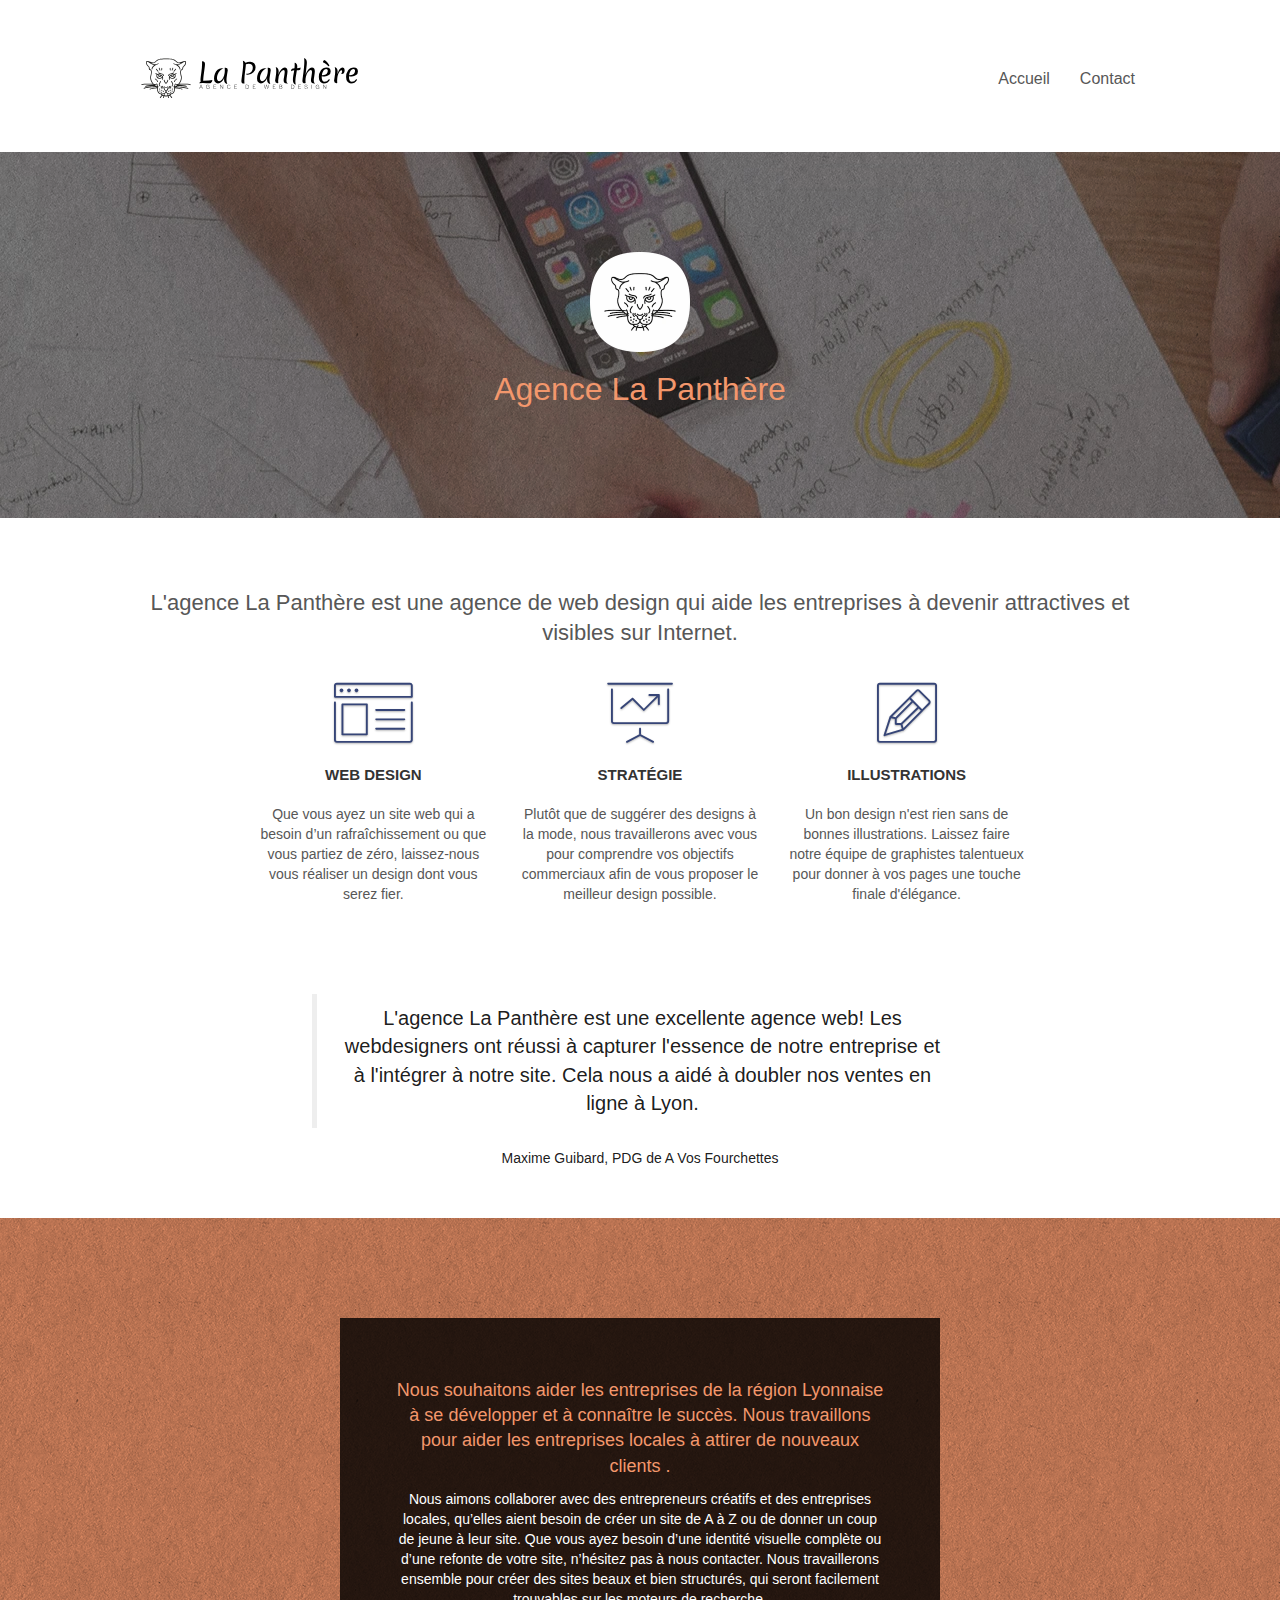
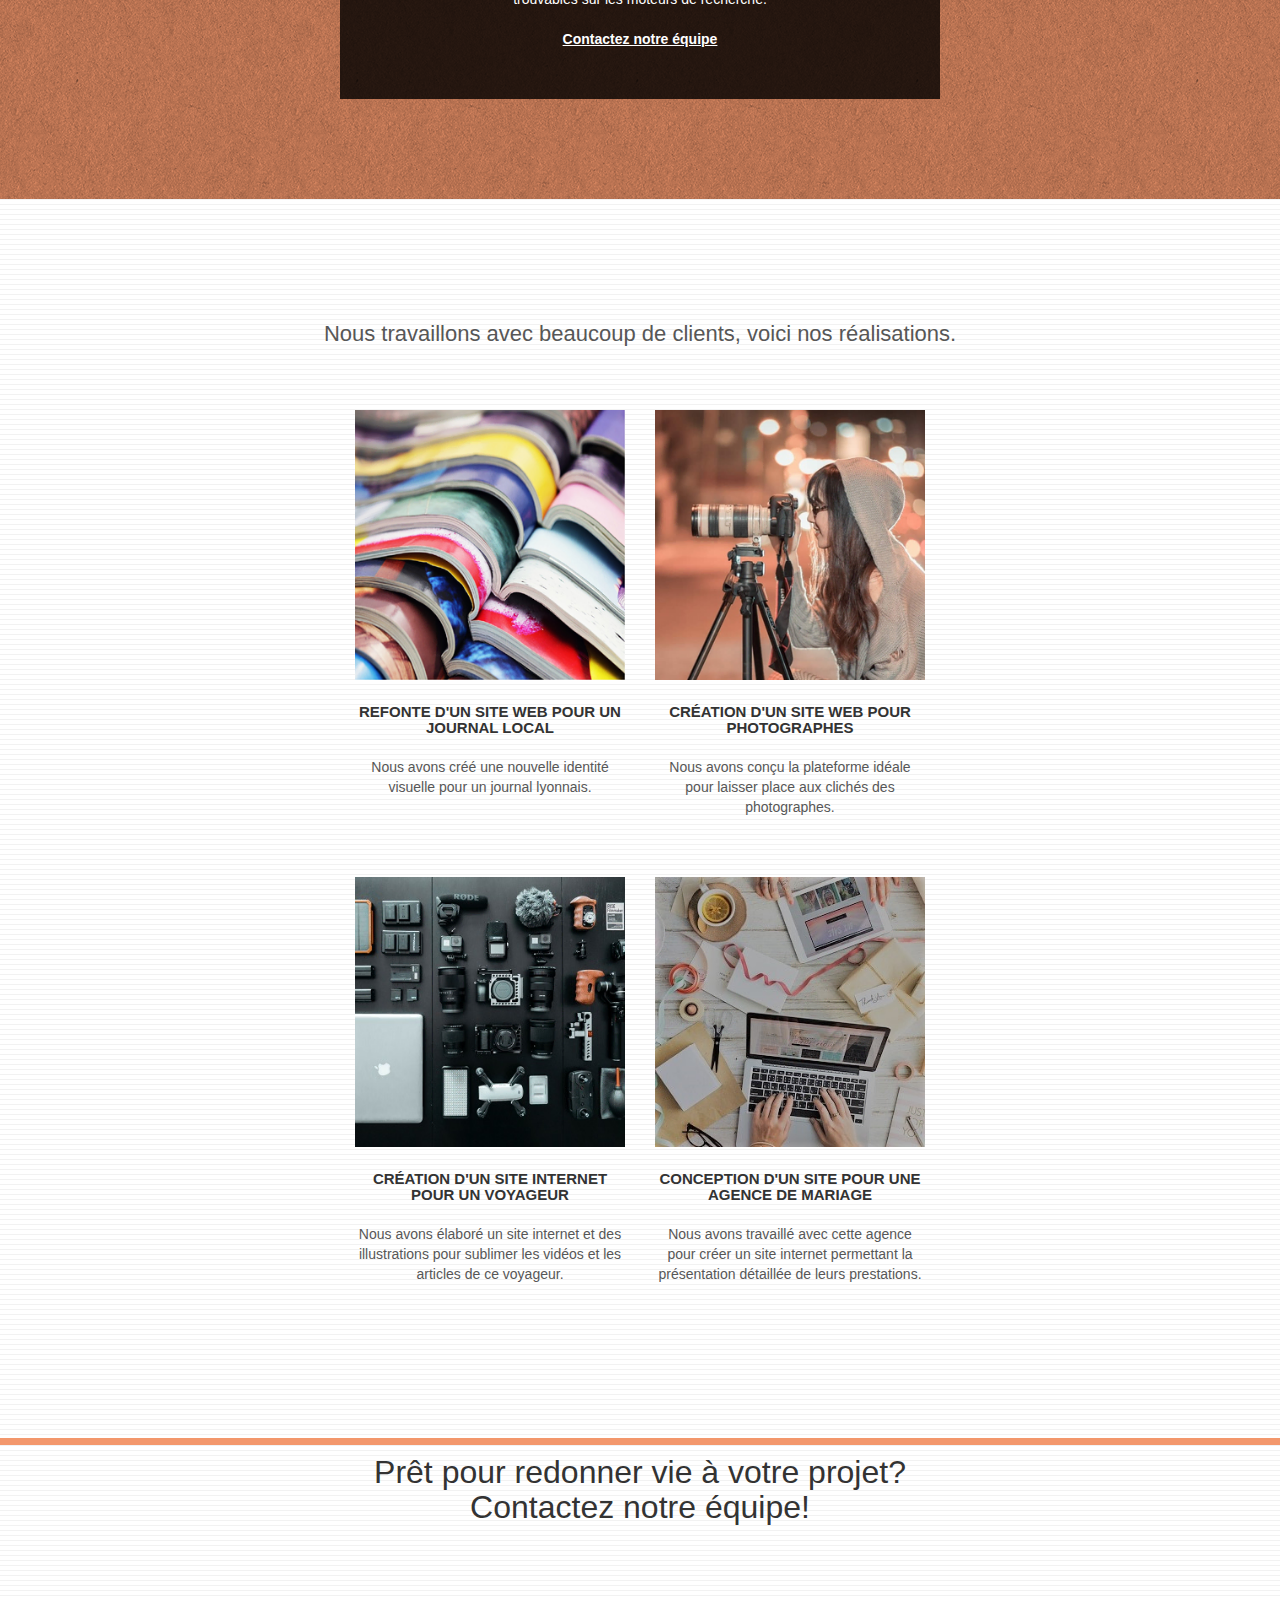
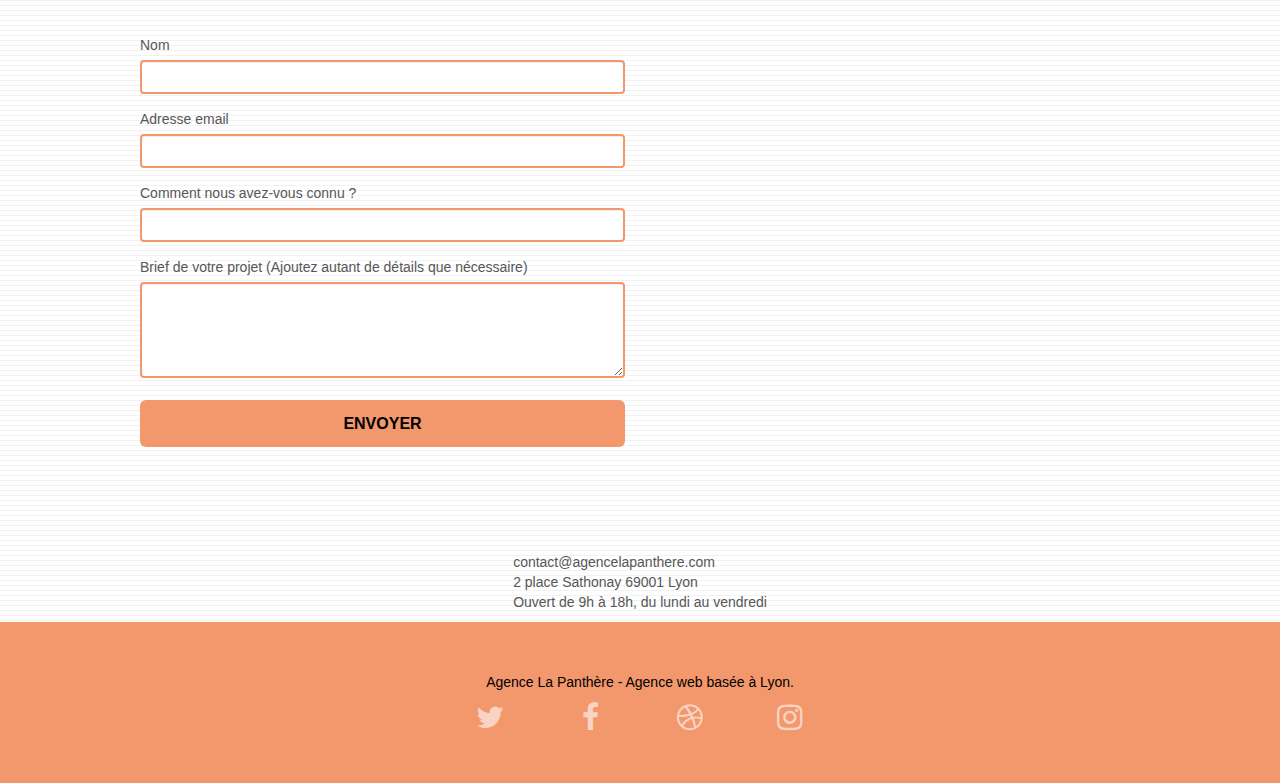
==== index.html @ 5982f58d "added enlarged images for zooming links" ====
<!doctype html>
<html lang="fr">  <!-- SEO: Modified language -->
<head>
    <meta charset="utf-8">
	<!-- Modified the keywords -->
    <meta name="keywords" content="la panthere, agence web design lyon, creation site web, graphisme web design, entreprise lyon">
	<!-- SEO: Added description -->
    <meta name="description" content="L'agence La Panthère est une entreprise de web design à Lyon, qui compte déjà de nombreux clients satisfaits, et dispose d'une expérience et d'un savoir-faire certains en matière de web design. N'hésitez pas à consulter nos précédentes réalisations, et à nous contacter directement pour toute demande.">
    <meta name="viewport" content="width=device-width, initial-scale=1.0, viewport-fit=cover">
    <link rel="shortcut icon" type="image/png" href="favicon.webp">

	<link rel="stylesheet" type="text/css" href="./css/bootstrap.css">  <!-- Minified -->
	<link rel="stylesheet" type="text/css" href="style.css">
	<link rel="stylesheet" type="text/css" href="./css/font-awesome.css"> <!-- Minified-->
	<link rel="stylesheet" type="text/css" href="./css/et-line.css"> <!-- Minified -->

	<!-- Deleted scripts (useless) -->

	<!-- SEO: Added a title -->
    <title>Agence La Panthère, Lyon</title>

    
<!-- Analytics -->
 
<!-- Analytics END -->
    
</head>
<body>
<!-- Principal conteneur -->
<div class="page-container">
    
<!-- bloc-0 -->
<div class="bloc bgc-white l-bloc " id="bloc-0">
	<div class="container bloc-sm">

		<nav class="navbar row">
			<div class="navbar-header">
				<!-- Deleted black hat keywords spam -->
				<a class="navbar-brand" href="index.html"><img src="img/agence-la-panthere-monochrome.svg" alt="paris web design logo agence web meilleure agence" width="217" height="40" /></a>
				<!-- Deleted black hat keywords spam -->
			</div>
			<div class="collapse navbar-collapse navbar-1 special-dropdown-nav">
				<ul class="site-navigation nav navbar-nav">
					<li>
						<a href="index.html">Accueil</a>
					</li>
					<li>
					</li>
					<li>
						<a href="#contact">Contact</a>   <!-- Deleted "page2" link, anchor to contact form moved to bottom of index instead-->
					</li>
				</ul>
			</div>
		</nav>
	</div>
</div>
<!-- bloc-0 END -->

<!-- bloc-1-presentation -->
<div class="bloc bgc-dark-slate-blue bg-banniere d-bloc bg-t-edge bloc-bg-texture texture-paper b-parallax" id="bloc-1-hero">
	<div class="container bloc-lg">
		<div class="row tight-width-whitespace">
			<div class="col-sm-12">
				<img src="img/logo.webp" class="center-block image-resize-mode" width="100" height="100" alt="Agence La Panthère, agence web paris, création logo paris" />
				<h1 class="text-center hero-bloc-text tc-white ">
					Agence La Panthère
				</h1>
				
			</div>
		</div>
	</div>
</div>
<!-- bloc-1-presentation END -->

<!-- bloc-2-services -->
<div class="bloc bgc-white l-bloc" id="bloc-2-services">
	<div class="container bloc-md">
		<div class="row">
			<div class="col-sm-12 text-center"> <!-- Modified text-image to h2 title -->
				<h2>L'agence La Panthère est une agence de web design qui aide les entreprises à devenir attractives et visibles sur Internet.</h2>
			</div>
		</div>
		<div class="row voffset-lg med-width-whitespace">
			<div class="col-sm-4">
				<div class="text-center">
					<span class="et-icon-browser sm-shadow icon-dark-slate-blue icons icon-lg"></span>
				</div>
				<h3 class="mg-md text-center">
					Web design
				</h3>
				<p class="text-center ">
					Que vous ayez un site web qui a besoin d&rsquo;un rafraîchissement ou que vous partiez de zéro, laissez-nous vous réaliser un design dont vous serez fier.
				</p>
			</div>
			<div class="col-sm-4">
				<div class="text-center">
					<span class="et-icon-presentation sm-shadow icon-dark-slate-blue icons icon-lg"></span>
				</div>
				<h3 class="mg-md text-center">
					Stratégie
				</h3>
				<p class="text-center ">
					Plutôt que de suggérer des designs à la mode, nous travaillerons avec vous pour comprendre vos objectifs commerciaux afin de vous proposer le meilleur design possible.<br>
				</p>
			</div>
			<div class="col-sm-4">
				<div class="text-center">
					<span class="et-icon-edit sm-shadow icon-dark-slate-blue icons icon-lg"></span>
				</div>
				<h3 class="mg-md text-center">
					Illustrations
				</h3>
				<p class="text-center ">
					Un bon design n'est rien sans de bonnes illustrations. Laissez faire notre équipe de graphistes talentueux pour donner à vos pages une touche finale d'élégance.
				</p>
			</div>
		</div>
		<div class="row voffset-lg voffset">
			<div class="col-xs-12 col-md-8 col-md-offset-2 text-center">
				<figure>          <!-- Modified text-image to quote -->
					<blockquote>
						L'agence La Panthère est une excellente agence web! Les webdesigners ont réussi à capturer l'essence de notre entreprise et à l'intégrer à notre site. Cela nous a aidé à doubler nos ventes en ligne à Lyon.
					</blockquote>
					<figcaption>Maxime Guibard, PDG de A Vos Fourchettes</figcaption>
				</figure>
			</div>
		</div>
	</div>
</div>
<!-- bloc-2-services END -->

<!-- bloc-3-what-i-do -->
<div class="bloc tc-white bgc-atomic-tangerine bg-presentation d-bloc bloc-bg-texture texture-paper b-parallax" id="bloc-3-what-i-do">
	<div class="container bloc-lg">
		<div class="row tight-width-whitespace black-background">
			<div class="col-sm-12">
				<!-- Contrast mods (see style.css) -->
				<h2 class="prez-title">
					Nous souhaitons aider les entreprises de la région Lyonnaise à se développer et à connaître le succès. Nous travaillons pour aider les entreprises locales à attirer de nouveaux clients .<br>
				</h2>
				<p class="text-center white">
					Nous aimons collaborer avec des entrepreneurs créatifs et des entreprises locales, qu’elles aient besoin de créer un site de A à Z ou de donner un coup de jeune à leur site. Que vous ayez besoin d’une identité visuelle complète ou d’une refonte de votre site, n’hésitez pas à nous contacter. Nous travaillerons ensemble pour créer des sites beaux et bien structurés, qui seront facilement trouvables sur les moteurs de recherche. <br><br><a class="ltc-white bold-link" href="#contact">Contactez notre équipe</a><br>
				</p>
			</div>
		</div>
	</div>
</div>
<!-- bloc-3-what-i-do END -->

<!-- bloc-4-portfolio -->
<div class="bloc bgc-white bg-lines-h2-bg bg-repeat l-bloc" id="bloc-4-portfolio">
	<div class="container bloc-lg">
		<div class="row">
			<div class="col-sm-12 text-center"> <!-- Modified text-image to h2 title -->
				<h2>Nous travaillons avec beaucoup de clients, voici nos réalisations.</h2>
			</div>
		</div>
		<div class="row tight-width-whitespace portfolio-row">
			<div class="col-sm-6">
				<!-- Deletion of scripts on a link, replacing by a simple enlarge zoom link -->
					<a href="img/1-enlarge.webp">
					<img src="img/1.webp" width="320" height="320" alt="paris web design logo agence web meilleure agence et refonte site web journal" class="img-responsive portfolio-thumb" /></a>
				<h3 class="mg-md text-center">
					Refonte d'un site web pour un journal local
				</h3>
				<p class="text-center">
					Nous avons créé une nouvelle identité visuelle pour un journal lyonnais.
				</p>
			</div>
			<div class="col-sm-6">
				<!-- Deletion of scripts on a link, replacing by a simple enlarge zoom link -->
				<a href="img/2-enlarge.webp">
					<img src="img/2.webp" width="320" height="320" class="img-responsive portfolio-thumb" alt="paris web design logo agence web meilleure agence, Création d'un site web pour photographes" /></a>
				<h3 class="mg-md text-center">
					Création d'un site web pour photographes
				</h3>
				<p class="text-center">
					Nous avons conçu la plateforme idéale pour laisser place aux clichés des photographes.
				</p>
			</div>
		</div>
		<div class="row tight-width-whitespace portfolio-row">
			<div class="col-sm-6">
				<!-- Deletion of scripts on a link, replacing by a simple enlarge zoom link -->
				<a href="img/3-enlarge.webp">
					<img src="img/3.webp" width="320" height="320" class="img-responsive portfolio-thumb" alt="paris web design logo agence web meilleure agence, Création d'un site web pour voyageur"/></a>
				<h3 class="mg-md text-center">
					Création d'un site internet pour un voyageur
				</h3>
				<p class="text-center">
					Nous avons élaboré un site internet et des illustrations pour sublimer les vidéos et les articles de ce voyageur.
				</p>
			</div>
			<div class="col-sm-6">
				<!-- Deletion of scripts on a link, replacing by a simple enlarge zoom link -->
				<a href="img/4-enlarge.webp">
					<img src="img/4.webp" width="320" height="320" class="img-responsive portfolio-thumb" alt="paris web design logo agence web meilleure agence, Création d'un site web pour agence de mariage" /></a>
				<h3 class="mg-md text-center">
					Conception d'un site pour une agence de mariage
				</h3>
				<p class="text-center">
					Nous avons travaillé avec cette agence pour créer un site internet permettant la présentation détaillée de leurs prestations.
				</p>
			</div>
		</div>
	</div>
</div>
<!-- bloc-4-portfolio END -->

<!-- bloc-5-cta -->
<div class="bloc bgc-white bg-lines-h2-bg bg-repeat l-bloc" id="contact">
	<h4 class="contact-title">
		Prêt pour redonner vie à votre projet? <br />
		Contactez notre équipe!
	</h4>
	<div class="container bloc-lg">		
		<div class="row">
			<div class="col-sm-6">
				<form id="form_1" novalidate>
					<div class="form-group">
						<label>
							Nom
						</label>
						<input id="name" class="form-control" required aria-label="nom"/>
					</div>
					<div class="form-group">
						<label>
							Adresse email
						</label>
						<input id="email" class="form-control" type="email" required aria-label="adresse mail"/>
					</div>
					<div class="form-group">
						<label>
							Comment nous avez-vous connu ?
						</label>
						<input class="form-control" type="email" required id="input_504" aria-label="comment nous avez-vous connu?"/>
					</div>
					<div class="form-group">
						<label>
							Brief de votre projet (Ajoutez autant de détails que nécessaire)<br>
						</label><textarea id="message" class="form-control" rows="4" cols="50" required aria-label="brief de votre projet"></textarea>
					</div> 
					<button class="bloc-button btn btn-lg btn-block cta-hero btn-atomic-tangerine" type="submit">
						Envoyer
					</button>
				</form>
			</div>
			
		</div>
	</div>
	<div class="address">
		<p>
			contact@agencelapanthere.com<br>2 place Sathonay 69001 Lyon<br>Ouvert de 9h à 18h, du lundi au vendredi<br>
		</p>
	</div>
</div>
<!-- bloc-5-cta END -->

<!-- Footer - bloc-8 -->
<div class="bloc bgc-atomic-tangerine d-bloc" id="bloc-8">
	<div class="container bloc-sm">
		<div class="row">
			<div class="col-sm-12">
				<p class="text-center black">
					Agence La Panthère - Agence web basée à Lyon.<br>
				</p>
				<div class="row row-no-gutters social">
					<div class="col-sm-3">
						<div class="text-center">
							<!-- Added ARIA label attributes to social networks icons -->
							<a class="social" href="index.html" aria-label="icone twitter"><span class="fa fa-twitter icon-md"></span></a>
						</div>
					</div>
					<div class="col-sm-3">
						<div class="text-center">
							<a class="social" href="index.html" aria-label="facebook icon"><span class="fa fa-facebook icon-md"></span></a>
						</div>
					</div>
					<div class="col-sm-3">
						<div class="text-center">
							<a class="social" href="index.html" aria-label="dribble icon"><span class="fa fa-dribbble icon-md"></span></a>
						</div>
					</div>
					<div class="col-sm-3">
						<div class="text-center">
							<a class="social" href="index.html" aria-label="instagram icon"><span class="fa fa-instagram icon-md"></span></a>
						</div>
					</div>
					<!-- Deleted black hat keywords use -->
				</div>
				
			</div>
		</div>
	</div>
</div>
<!-- Footer - bloc-8 END -->

</div>
<!-- Principal conteneur END -->
    

</body>
</html>
---- style.css ----
body {
    margin: 0;
    padding: 0;
    background: #FFF;
    overflow-x: hidden;
    -webkit-font-smoothing: antialiased;
    -moz-osx-font-smoothing: grayscale;
}

a,
button {
    transition: all .3s ease-in-out;
    outline: none!important;
}

a:hover {
    text-decoration: none;
    cursor: pointer;
}

#page-loading-blocs-notifaction {
    position: fixed;
    top: 0;
    bottom: 0;
    width: 100%;
    z-index: 100000;
    background: #FFFFFF url("img/pageload-spinner.gif") no-repeat center center;
}

.bloc {
    width: 100%;
    clear: both;
    background: 50% 50% no-repeat;
    padding: 0 50px;
    -webkit-background-size: cover;
    -moz-background-size: cover;
    -o-background-size: cover;
    background-size: cover;
    position: relative;
}

#contact{
    border-top: #F3976C 7px solid;
}

.contact-title{
    font-size: xx-large;
    text-align: center;
    display: flex;
    flex-direction: row;
    justify-content: center;

}

.address{
    display: flex;
    flex-direction: row;
    justify-content: center;
    color: #000000;
}

.prez-title{                          /* changes for contrasts requirements */
    font-size: large;
    color: #F3976C!important;
    text-align: center;
}

.bloc .container {
    padding-left: 0;
    padding-right: 0;
}

.bloc-lg {
    padding: 100px 50px;
}

.bloc-md {
    padding: 50px;
}

.bloc-sm {
    padding: 50px 50px;
}

.bg-center,
.bg-l-edge,
.bg-r-edge,
.bg-t-edge,
.bg-b-edge,
.bg-tl-edge,
.bg-bl-edge,
.bg-tr-edge,
.bg-br-edge,
.bg-repeat {
    -webkit-background-size: auto!important;
    -moz-background-size: auto!important;
    -o-background-size: auto!important;
    background-size: auto!important;
}

.bg-repeat {
    background: repeat;
}

.bg-t-edge {
    background: top no-repeat;
}

.bloc-bg-texture::before {
    content: "";
    background-size: 2px 2px;
    position: absolute;
    top: 0;
    bottom: 0;
    left: 0;
    right: 0;
}

.texture-paper::before {
    background: url("img/texture-paper.webp");
    background-size: 280px 280px;
}

.b-parallax {
    background-attachment: fixed;
}

.d-bloc {
    color: rgba(255, 255, 255, .7);
}

.d-bloc button:hover {
    color: rgba(255, 255, 255, .9);
}

.d-bloc .icon-round,
.d-bloc .icon-square,
.d-bloc .icon-rounded,
.d-bloc .icon-semi-rounded-a,
.d-bloc .icon-semi-rounded-b {
    border-color: rgba(255, 255, 255, .9);
}

.d-bloc .divider-h span {
    border-color: rgba(255, 255, 255, .2);
}

.d-bloc .a-btn,
.d-bloc .navbar a,
.d-bloc .navbar-brand,
.d-bloc a .icon-sm,
.d-bloc a .icon-md,
.d-bloc a .icon-lg,
.d-bloc a .icon-xl,
.d-bloc h1 a,
.d-bloc h2 a,
.d-bloc h3 a,
.d-bloc h4 a,
.d-bloc h5 a,
.d-bloc h6 a,
.d-bloc p a {
    color: rgba(255, 255, 255, .6);
}

.d-bloc .a-btn:hover,
.d-bloc .navbar a:hover,
.d-bloc .navbar-brand:hover,
.d-bloc a:hover .icon-sm,
.d-bloc a:hover .icon-md,
.d-bloc a:hover .icon-lg,
.d-bloc a:hover .icon-xl,
.d-bloc h1 a:hover,
.d-bloc h2 a:hover,
.d-bloc h3 a:hover,
.d-bloc h4 a:hover,
.d-bloc h5 a:hover,
.d-bloc h6 a:hover,
.d-bloc p a:hover {
    color: rgba(255, 255, 255, 1);
}

.d-bloc .navbar-toggle .icon-bar {
    background: rgba(255, 255, 255, 1);
}

.d-bloc .btn-wire,
.d-bloc .btn-wire:hover {
    color: rgba(255, 255, 255, 1);
    border-color: rgba(255, 255, 255, 1);
}

.d-bloc .panel {
    color: rgba(0, 0, 0, .5);
}

.d-bloc .panel button:hover {
    color: rgba(0, 0, 0, .7);
}

.d-bloc .panel icon {
    border-color: rgba(0, 0, 0, .7);
}

.d-bloc .panel .divider-h span {
    border-color: rgba(0, 0, 0, .1);
}

.d-bloc .panel .a-btn {
    color: rgba(0, 0, 0, .6);
}

.d-bloc .panel .a-btn:hover {
    color: rgba(0, 0, 0, 1);
}

.d-bloc .panel .btn-wire,
.d-bloc .panel .btn-wire:hover {
    color: rgba(0, 0, 0, .7);
    border-color: rgba(0, 0, 0, .3);
}

.d-bloc .panel,
.l-bloc {
    color: rgba(0, 0, 0, .9);
}

.d-bloc .panel button:hover,
.l-bloc button:hover {
    color: rgba(0, 0, 0, .7);
}

.l-bloc .icon-round,
.l-bloc .icon-square,
.l-bloc .icon-rounded,
.l-bloc .icon-semi-rounded-a,
.l-bloc .icon-semi-rounded-b {
    border-color: rgba(0, 0, 0, .7);
}

.d-bloc .panel .divider-h span,
.l-bloc .divider-h span {
    border-color: rgba(0, 0, 0, .1);
}

.d-bloc .panel .a-btn,
.l-bloc .a-btn,
.l-bloc .navbar a,
.l-bloc .navbar-brand,
.l-bloc a .icon-sm,
.l-bloc a .icon-md,
.l-bloc a .icon-lg,
.l-bloc a .icon-xl,
.l-bloc h1 a,
.l-bloc h2 a,
.l-bloc h3 a,
.l-bloc h4 a,
.l-bloc h5 a,
.l-bloc h6 a,
.l-bloc p a {
    color: rgba(0, 0, 0, .6);
}

.d-bloc .panel .a-btn:hover,
.l-bloc .a-btn:hover,
.l-bloc .navbar a:hover,
.l-bloc .navbar-brand:hover,
.l-bloc a:hover .icon-sm,
.l-bloc a:hover .icon-md,
.l-bloc a:hover .icon-lg,
.l-bloc a:hover .icon-xl,
.l-bloc h1 a:hover,
.l-bloc h2 a:hover,
.l-bloc h3 a:hover,
.l-bloc h4 a:hover,
.l-bloc h5 a:hover,
.l-bloc h6 a:hover,
.l-bloc p a:hover {
    color: rgba(0, 0, 0, 1);
}

.l-bloc .navbar-toggle .icon-bar {
    color: rgba(0, 0, 0, .6);
}

.d-bloc .panel .btn-wire,
.d-bloc .panel .btn-wire:hover,
.l-bloc .btn-wire,
.l-bloc .btn-wire:hover {
    color: rgba(0, 0, 0, .7);
    border-color: rgba(0, 0, 0, .3);
}

.voffset {
    margin-top: 30px;
}

.voffset-lg {
    margin-top: 80px;
}

.row-no-gutters {
    margin-right: 0;
    margin-left: 0;
}

.row.row-no-gutters > [class^="col-"],
.row.row-no-gutters > [class*=" col-"] {
    padding-right: 0;
    padding-left: 0;
}

#bloc-1-hero h1 {
    font-size: 32px;
}

.navbar {
    margin-bottom: 0;
    z-index: 1;
}

.navbar-brand {
    height: auto;
    padding: 3px 15px;
    font-size: 25px;
    font-weight: normal;
    font-weight: 600;
    line-height: 44px;
}

.navbar-brand img {
    max-height: 200px;
    margin: 0 5px 0 0;
    display: inline;
}

.navbar-brand img[src$=svg] {
    min-width: 100px;
}

.nav-center .navbar-brand img {
    margin: 0;
}

.navbar .nav {
    padding-top: 2px;
    margin-right: -16px;
    float: right;
    z-index: 1;
}

.nav > li {
    float: left;
    margin-top: 4px;
    font-size: 16px;
}

.navbar-nav .open .dropdown-menu > li > a {
    text-align: inherit;
}

.nav > li a:hover,
.nav > li a:focus {
    background: transparent;
}

.navbar-toggle {
    margin: 10px 10px 0 0;
    border: 0px;
}

.navbar-toggle:hover {
    background: transparent!important;
}

.navbar-toggle .icon-bar {
    background-color: rgba(0, 0, 0, .5);
    width: 26px;
}

.nav-invert .navbar .nav {
    float: left;
}

.nav-invert .navbar-header,
.nav-invert .navbar-brand {
    float: right;
    position: relative;
    z-index: 2;
}

@media (min-width: 768px) {
    .site-navigation {
        position: absolute;
        top: 50%;
        right: 20px;
        transform: translate(0, -50%);
        -webkit-transform: translateY(-50%);
    }
    .nav > li .dropdown-menu a,
    .nav > li .dropdown-menu a:hover {
        color: #484848;
    }
    .nav-invert .site-navigation {
        left: 0;
        right: 0;
    }
    .nav-center {
        text-align: center;
    }
    .nav-center .navbar-header {
        width: 100%;
    }
    .nav-center .navbar-header,
    .nav-center .navbar-brand,
    .nav-center .nav > li {
        float: none;
        display: inline-block;
    }
    .nav-center .site-navigation {
        position: relative;
        width: 100%;
        right: 0;
        margin-right: 0px;
        margin-top: 20px;
    }
    .nav-center.mini-nav .navbar-toggle {
        float: none;
        margin: 10px auto 0;
    }
}

.nav > li > .dropdown a {
    background: none!important;
    display: block;
    padding: 14px 15px;
}

nav .caret {
    margin: 0 5px;
}

.dropdown-menu .dropdown-menu {
    top: -8px;
    left: 100%;
}

.dropdown-menu .dropmenu-flow-right {
    top: 100%;
    left: 0;
    margin-left: -1px;
    border-top-left-radius: 0;
    border-top-right-radius: 0;
}

.dropdown-menu .dropdown span {
    border: 4px solid black;
    border-top-color: transparent;
    border-right-color: transparent;
    border-bottom-color: transparent;
    margin: 6px -5px 0 0!important;
    float: right;
}

.mg-md {
    margin-top: 10px;
    margin-bottom: 20px;
}

.mg-lg {
    margin-top: 10px;
    margin-bottom: 40px;
}

.btn {
    margin: 0 5px 5px 0;
}

.btn.pull-right {
    margin: 0 0 5px 5px;
}

.btn-d,
.btn-d:hover,
.btn-d:focus {
    color: #FFF;
    background: rgba(0, 0, 0, .3);
}

button {
    outline: none!important;
}

.btn-rd {
    border-radius: 40px;
}

.btn-clean {
    border: 1px solid rgba(0, 0, 0, .08);
    border-bottom-color: rgba(0, 0, 0, .1);
    text-shadow: 0 1px 0 rgba(0, 0, 1, .1);
    box-shadow: 0 1px 3px rgba(0, 0, 1, .25), inset 0 1px 0 0 rgba(255, 255, 255, .15);
}

.icon-md {
    font-size: 30px!important;
}

.icon-lg {
    font-size: 60px!important;
}

.sm-shadow {
    text-shadow: 0 1px 2px rgba(0, 0, 0, .3);
}

.panel-sq,
.panel-sq .panel-heading,
.panel-sq .panel-footer {
    border-radius: 0;
}

.panel-rd {
    border-radius: 30px;
}

.panel-rd .panel-heading {
    border-radius: 29px 29px 0 0;
}

.panel-rd .panel-footer {
    border-radius: 0 0 29px 29px;
}

.form-control {
    border: #F3976C solid 2px;
}

.scrollToTop {
    width: 40px;
    height: 40px;
    position: fixed;
    bottom: 20px;
    right: 20px;
    opacity: 0;
    z-index: 500;
    transition: all .3s ease-in-out;
}

.scrollToTop span {
    margin-top: 6px;
}

.showScrollTop {
    font-size: 14px;
    opacity: 1;
}

a[data-lightbox] {
    position: relative;
    display: block;
    text-align: center;
}

a[data-lightbox]:hover::before {
    content: "+";
    font-family: "HelveticaNeue-Light", "Helvetica Neue Light", "Helvetica Neue", Helvetica, Arial;
    font-size: 32px;
    width: 50px;
    height: 50px;
    margin-left: -25px;
    border-radius: 50%;
    background: rgba(0, 0, 0, .6);
    color: #FFF;
    font-weight: 100;
    z-index: 1;
    position: absolute;
    top: 50%;
    transform: translateY(-50%);
    -webkit-transform: translateY(-50%);
}

a[data-lightbox]:hover img {
    opacity: 0.6;
    -webkit-animation-fill-mode: none;
    animation-fill-mode: none;
}

#lightbox-modal {
    display: flex;
    align-items: center;
}

#lightbox-modal .modal-dialog {
    width: 90%;
    max-width: 900px;
    margin: 0 auto 0;
}

#lightbox-modal .modal-dialog img {
    max-height: 90vh;
    margin: 0 auto;
}

.lightbox-caption {
    padding: 20px;
    color: #FFF;
    background: rgba(0, 0, 0, .5);
    position: absolute;
    left: 15px;
    right: 15px;
    bottom: 5px;
}

.close-lightbox {
    color: #FFF;
    font-size: 30px;
    position: absolute;
    top: 20px;
    right: 20px;
    z-index: 20;
    background: rgba(0, 0, 0, .5);
    border: none;
    line-height: 30px;
    padding: 0 9px 5px;
    opacity: 0.3;
}

.close-lightbox:hover,
.next-lightbox:hover,
.prev-lightbox:hover {
    opacity: 1.0;
    color: #FFF;
}

.next-lightbox,
.prev-lightbox {
    font-size: 20px;
    color: rgba(255, 255, 255, .9);
    background: rgba(0, 0, 0, .5);
    transition: all .2s ease-in-out;
    position: absolute;
    top: 45%;
    z-index: 1;
    opacity: 0.4;
}

.next-lightbox {
    padding: 6px 8px 1px 13px;
    right: 25px;
}

.prev-lightbox {
    padding: 6px 13px 1px 10px;
    left: 25px;
}

.snapshot-lb .modal-body {
    padding-bottom: 45px;
}

.snapshot-lb .lightbox-caption {
    padding: 0;
    color: rgba(0, 0, 0, .5);
    background: none;
}

h1,
h2,
h3,
h4,
h5,
h6,
p,
label,
.btn,
a {
    font-family: "helvetica";
    font-weight: 400;
    color: #575757!important;
}

h5{
    font-size: large;
}

.container {
    max-width: 1000px;
}

.hero-bloc-text {
    font-size: 38px;
}

.hero-bloc-text-sub {
    font-size: 36px;
}

.statement-bloc-text {
    line-height: 26px;
    font-style: italic;
    font-size: 20px;
    text-align: center;
    font-weight: lighter;
    max-width: 520px;
    margin: auto auto auto auto;
}

p {
    font-size: 14px;  /* Sized up texts in "p", 11px was too small, especially for accessibility requirements */
}

.tight-width-whitespace {
    max-width: 600px;
    margin: auto auto auto auto;
}

.h1 {
    font-size: 20px;
    font-family: "Open Sans";
}

.cta-hero {
    margin-top: 22px;
    color: #FFFFFF!important;
    text-transform: uppercase;
    padding: 12px 28px 12px 28px;
    font-size: 16px;
    font-weight: 700;
}

.social {
    max-width: 400px;
    margin: auto auto auto auto;
}

h2 {
    font-size: 22px;
    line-height: 1.4em;
}

h3 {
    font-size: 15px;
    text-transform: uppercase;
    font-weight: 700;
    color: #333333!important;
}

.med-width-whitespace {
    max-width: 800px;
    margin: auto auto auto auto;
    box-shadow: 0px 0px 0px #000000;
}

h1 {
    color: #333333!important;
}

h4 {
    color: #333333!important;
}

.icons {
    margin-bottom: 14px;
    margin-top: 24px;
}

.white {
    color: #FFFFFF!important;
}

.black {
    color: black!important;
}              /* added black color for some texts, in order to respect contrats for WCAG */

.portfolio-thumb {
    margin-bottom: 24px;
}

.portfolio-row {
    margin-bottom: 44px;
    margin-top: 50px;
}

.input{
    outline: #000000 solid 3px;
}
.avatar {
    box-shadow: 0px 4px 9px rgba(0, 0, 0, 0.3);
}

.black-background {
    background-color: rgba(0, 0, 0, 0.8);
    padding: 40px 40px 40px 40px;
}

.bold-link {
    font-weight: 900;
    text-decoration: underline!important;
}

.bgc-white {
    background-color: #FFFFFF;
}

.bgc-dark-slate-blue {
    background-color: #364577;
}

.bgc-atomic-tangerine {
    background-color: #f3976c;
}

.tc-white {
    color: #F3976C!important;
}

.btn-atomic-tangerine {
    background: #F3976C;
    color: black!important;
}

.btn-atomic-tangerine:hover {
    background: #c27956!important;
    color: #FFFFFF!important;
}

.ltc-white {
    color: #FFFFFF!important;
}

.ltc-white:hover {
    color: #cccccc!important;
}

.ltc-atomic-tangerine {
    color: #F3976C!important;
}

.ltc-atomic-tangerine:hover {
    color: #c27956!important;
}

.icon-dark-slate-blue {
    color: #364577!important;
    border-color: #364577!important;
}

.bg-dots-bg {
    background-image: url("img/dots-bg.webp");
}

.bg-lines-h2-bg {
    background-image: url("img/lines-h2-bg.webp");
}

.bg-banniere {
    background-image: url("img/agence-la-panthere.webp");
}

@media (max-width: 768px) {
    .bg-banniere {
        background-image: url("img/agence-la-panthere_small.webp"); /* reduced image size for mobile devices */
    }
}

.bg-presentation {
    background-image: url("img/image-de-presentation.webp");
}

@media (max-width: 768px) {
    .bg-presentation {
        background-image: url("img/image-de-presentation_small.webp"); /* reduced image size for mobile devices */
    }
}

@media (max-width: 1024px) {
    .bloc {
        padding-left: 20px;
        padding-right: 20px;
    }
    .bloc.full-width-bloc,
    .bloc-tile-2.full-width-bloc .container,
    .bloc-tile-3.full-width-bloc .container,
    .bloc-tile-4.full-width-bloc .container {
        padding-left: 0;
        padding-right: 0;
    }
}

@media (max-width: 992px) and (min-width: 768px) {
    .navbar .nav {
        max-width: 80%
    }
    .nav-center.navbar .nav {
        max-width: 100%
    }
}

@media only screen and (min-width: 768px) and (max-width: 1024px) and (orientation: landscape) {
    .b-parallax {
        background-attachment: scroll;
    }
}

@media only screen and (min-width: 1024px) and (max-width: 1366px) and (-webkit-min-device-pixel-ratio: 1.5) {
    .b-parallax {
        background-attachment: scroll;
    }
}

@media (max-width: 991px) {
    .container {
        width: 100%;
    }
    .b-parallax {
        background-attachment: scroll;
    }
    .page-container,
    #hero-bloc {
        overflow-x: hidden;
        position: relative;
    }
    .bloc {
        padding-left: 2px;
        padding-right: 2px;
    }
    .bloc-group,
    .bloc-group .bloc {
        display: block;
        width: 100%;
    }
    .bloc-fill-screen .fill-bloc-top-edge,
    .bloc-fill-screen .fill-bloc-bottom-edge {
        padding: 0 20px;
        padding-left: 2px;
        padding-right: 2px;
    }
}

@media (max-width: 767px) {
    .page-container {
        overflow-x: hidden;
        position: relative;
    }
    h1,
    h2,
    h3,
    h4,
    h5,
    h6,
    p,
    #disqus_thread {
        padding-left: 10px!important;
        padding-right: 10px!important;
    }
    .b-parallax {
        background-attachment: scroll;
    }
    .navbar .nav {
        padding-top: 0;
        border-top: 1px solid rgba(0, 0, 0, .2);
        float: none!important;
    }
    .navbar.row {
        margin-left: 0;
        margin-right: 0;
    }
    .site-navigation {
        position: inherit;
        transform: none;
        -webkit-transform: none;
        -ms-transform: none;
    }
    .nav > li {
        margin-top: 0;
        border-bottom: 1px solid rgba(0, 0, 0, .1);
        background: rgba(0, 0, 0, .05);
        text-align: left;
        padding-left: 15px;
        width: 100%;
    }
    .nav > li:hover {
        background: rgba(0, 0, 0, .08);
    }
    .dropdown .dropdown a .caret {
        float: none;
        margin: 5px 0 0 10px!important;
        border: 4px solid black;
        border-bottom-color: transparent;
        border-right-color: transparent;
        border-left-color: transparent;
    }
    #hero-bloc .navbar .nav {
        background: rgba(0, 0, 0, .8);
    }
    #hero-bloc .navbar .nav a {
        color: rgba(255, 255, 255, .6);
    }
    .hero {
        padding: 50px 0;
    }
    .hero-nav {
        left: -1px;
        right: -1px;
    }
    .navbar-collapse {
        padding: 0;
        overflow-x: hidden;
        -webkit-box-shadow: none;
        box-shadow: none;
    }
    .navbar-brand img {
        max-height: 40px;
        width: auto;
    }
    .nav-invert .navbar-header {
        float: none;
        width: 100%;
    }
    .nav-invert .navbar-toggle {
        float: left;
        margin-left: 10px;
    }
    .bloc {
        padding-left: 0;
        padding-right: 0;
    }
    .bloc-xxl,
    .bloc-xl,
    .bloc-lg {
        padding: 40px 0;
    }
    .bloc-sm,
    .bloc-md {
        padding-left: 0;
        padding-right: 0;
    }
    .bloc-tile-2 .container,
    .bloc-tile-3 .container,
    .bloc-tile-4 .container,
    .bloc-fill-screen .fill-bloc-top-edge,
    .bloc-fill-screen .fill-bloc-bottom-edge {
        padding-left: 0;
        padding-right: 0;
    }
    .a-block {
        padding: 0 10px;
    }
    .btn-dwn {
        display: none;
    }
    .voffset {
        margin-top: 5px;
    }
    .voffset-md {
        margin-top: 20px;
    }
    .voffset-lg {
        margin-top: 30px;
    }
    form {
        padding: 5px;
    }
    .close-lightbox {
        display: inline-block;
    }
    .blocsapp-device-iphone5 {
        background-size: 216px 425px;
        padding-top: 60px;
        width: 216px;
        height: 425px;
    }
    .blocsapp-device-iphone5 img {
        width: 180px;
        height: 320px;
    }
}

@media (max-width: 400px) {
    .bloc {
        padding-left: 0;
        padding-right: 0;
    }
}

@media (max-width: 767px) {
    .bloc-mob-center-text {
        text-align: center;
    }
}
---- css/et-line.css ----
@font-face{font-family:et-line;src:url(../fonts/et-line.eot);src:url(../fonts/et-line.eot?#iefix) format('embedded-opentype'),url(../fonts/et-line.woff) format('woff'),url(../fonts/et-line.ttf) format('truetype'),url(../fonts/et-line.svg#et-line) format('svg');font-weight:400;font-style:normal;font-display:swap}.et-icon-adjustments,.et-icon-alarmclock,.et-icon-anchor,.et-icon-aperture,.et-icon-attachment,.et-icon-bargraph,.et-icon-basket,.et-icon-beaker,.et-icon-bike,.et-icon-book-open,.et-icon-briefcase,.et-icon-browser,.et-icon-calendar,.et-icon-camera,.et-icon-caution,.et-icon-chat,.et-icon-circle-compass,.et-icon-clipboard,.et-icon-clock,.et-icon-cloud,.et-icon-compass,.et-icon-desktop,.et-icon-dial,.et-icon-document,.et-icon-documents,.et-icon-download,.et-icon-dribbble,.et-icon-edit,.et-icon-envelope,.et-icon-expand,.et-icon-facebook,.et-icon-flag,.et-icon-focus,.et-icon-gears,.et-icon-genius,.et-icon-gift,.et-icon-global,.et-icon-globe,.et-icon-googleplus,.et-icon-grid,.et-icon-happy,.et-icon-hazardous,.et-icon-heart,.et-icon-hotairballoon,.et-icon-hourglass,.et-icon-key,.et-icon-laptop,.et-icon-layers,.et-icon-lifesaver,.et-icon-lightbulb,.et-icon-linegraph,.et-icon-linkedin,.et-icon-lock,.et-icon-magnifying-glass,.et-icon-map,.et-icon-map-pin,.et-icon-megaphone,.et-icon-mic,.et-icon-mobile,.et-icon-newspaper,.et-icon-notebook,.et-icon-paintbrush,.et-icon-paperclip,.et-icon-pencil,.et-icon-phone,.et-icon-picture,.et-icon-pictures,.et-icon-piechart,.et-icon-presentation,.et-icon-pricetags,.et-icon-printer,.et-icon-profile-female,.et-icon-profile-male,.et-icon-puzzle,.et-icon-quote,.et-icon-recycle,.et-icon-refresh,.et-icon-ribbon,.et-icon-rss,.et-icon-sad,.et-icon-scissors,.et-icon-scope,.et-icon-search,.et-icon-shield,.et-icon-speedometer,.et-icon-strategy,.et-icon-streetsign,.et-icon-tablet,.et-icon-target,.et-icon-telescope,.et-icon-toolbox,.et-icon-tools,.et-icon-tools-2,.et-icon-trophy,.et-icon-tumblr,.et-icon-twitter,.et-icon-upload,.et-icon-video,.et-icon-wallet,.et-icon-wine{font-family:et-line;speak:none;font-style:normal;font-weight:400;font-variant:normal;text-transform:none;line-height:1;-webkit-font-smoothing:antialiased;-moz-osx-font-smoothing:grayscale;display:inline-block}.et-icon-mobile:before{content:"\e000"}.et-icon-laptop:before{content:"\e001"}.et-icon-desktop:before{content:"\e002"}.et-icon-tablet:before{content:"\e003"}.et-icon-phone:before{content:"\e004"}.et-icon-document:before{content:"\e005"}.et-icon-documents:before{content:"\e006"}.et-icon-search:before{content:"\e007"}.et-icon-clipboard:before{content:"\e008"}.et-icon-newspaper:before{content:"\e009"}.et-icon-notebook:before{content:"\e00a"}.et-icon-book-open:before{content:"\e00b"}.et-icon-browser:before{content:"\e00c"}.et-icon-calendar:before{content:"\e00d"}.et-icon-presentation:before{content:"\e00e"}.et-icon-picture:before{content:"\e00f"}.et-icon-pictures:before{content:"\e010"}.et-icon-video:before{content:"\e011"}.et-icon-camera:before{content:"\e012"}.et-icon-printer:before{content:"\e013"}.et-icon-toolbox:before{content:"\e014"}.et-icon-briefcase:before{content:"\e015"}.et-icon-wallet:before{content:"\e016"}.et-icon-gift:before{content:"\e017"}.et-icon-bargraph:before{content:"\e018"}.et-icon-grid:before{content:"\e019"}.et-icon-expand:before{content:"\e01a"}.et-icon-focus:before{content:"\e01b"}.et-icon-edit:before{content:"\e01c"}.et-icon-adjustments:before{content:"\e01d"}.et-icon-ribbon:before{content:"\e01e"}.et-icon-hourglass:before{content:"\e01f"}.et-icon-lock:before{content:"\e020"}.et-icon-megaphone:before{content:"\e021"}.et-icon-shield:before{content:"\e022"}.et-icon-trophy:before{content:"\e023"}.et-icon-flag:before{content:"\e024"}.et-icon-map:before{content:"\e025"}.et-icon-puzzle:before{content:"\e026"}.et-icon-basket:before{content:"\e027"}.et-icon-envelope:before{content:"\e028"}.et-icon-streetsign:before{content:"\e029"}.et-icon-telescope:before{content:"\e02a"}.et-icon-gears:before{content:"\e02b"}.et-icon-key:before{content:"\e02c"}.et-icon-paperclip:before{content:"\e02d"}.et-icon-attachment:before{content:"\e02e"}.et-icon-pricetags:before{content:"\e02f"}.et-icon-lightbulb:before{content:"\e030"}.et-icon-layers:before{content:"\e031"}.et-icon-pencil:before{content:"\e032"}.et-icon-tools:before{content:"\e033"}.et-icon-tools-2:before{content:"\e034"}.et-icon-scissors:before{content:"\e035"}.et-icon-paintbrush:before{content:"\e036"}.et-icon-magnifying-glass:before{content:"\e037"}.et-icon-circle-compass:before{content:"\e038"}.et-icon-linegraph:before{content:"\e039"}.et-icon-mic:before{content:"\e03a"}.et-icon-strategy:before{content:"\e03b"}.et-icon-beaker:before{content:"\e03c"}.et-icon-caution:before{content:"\e03d"}.et-icon-recycle:before{content:"\e03e"}.et-icon-anchor:before{content:"\e03f"}.et-icon-profile-male:before{content:"\e040"}.et-icon-profile-female:before{content:"\e041"}.et-icon-bike:before{content:"\e042"}.et-icon-wine:before{content:"\e043"}.et-icon-hotairballoon:before{content:"\e044"}.et-icon-globe:before{content:"\e045"}.et-icon-genius:before{content:"\e046"}.et-icon-map-pin:before{content:"\e047"}.et-icon-dial:before{content:"\e048"}.et-icon-chat:before{content:"\e049"}.et-icon-heart:before{content:"\e04a"}.et-icon-cloud:before{content:"\e04b"}.et-icon-upload:before{content:"\e04c"}.et-icon-download:before{content:"\e04d"}.et-icon-target:before{content:"\e04e"}.et-icon-hazardous:before{content:"\e04f"}.et-icon-piechart:before{content:"\e050"}.et-icon-speedometer:before{content:"\e051"}.et-icon-global:before{content:"\e052"}.et-icon-compass:before{content:"\e053"}.et-icon-lifesaver:before{content:"\e054"}.et-icon-clock:before{content:"\e055"}.et-icon-aperture:before{content:"\e056"}.et-icon-quote:before{content:"\e057"}.et-icon-scope:before{content:"\e058"}.et-icon-alarmclock:before{content:"\e059"}.et-icon-refresh:before{content:"\e05a"}.et-icon-happy:before{content:"\e05b"}.et-icon-sad:before{content:"\e05c"}.et-icon-facebook:before{content:"\e05d"}.et-icon-twitter:before{content:"\e05e"}.et-icon-googleplus:before{content:"\e05f"}.et-icon-rss:before{content:"\e060"}.et-icon-tumblr:before{content:"\e061"}.et-icon-linkedin:before{content:"\e062"}.et-icon-dribbble:before{content:"\e063"}
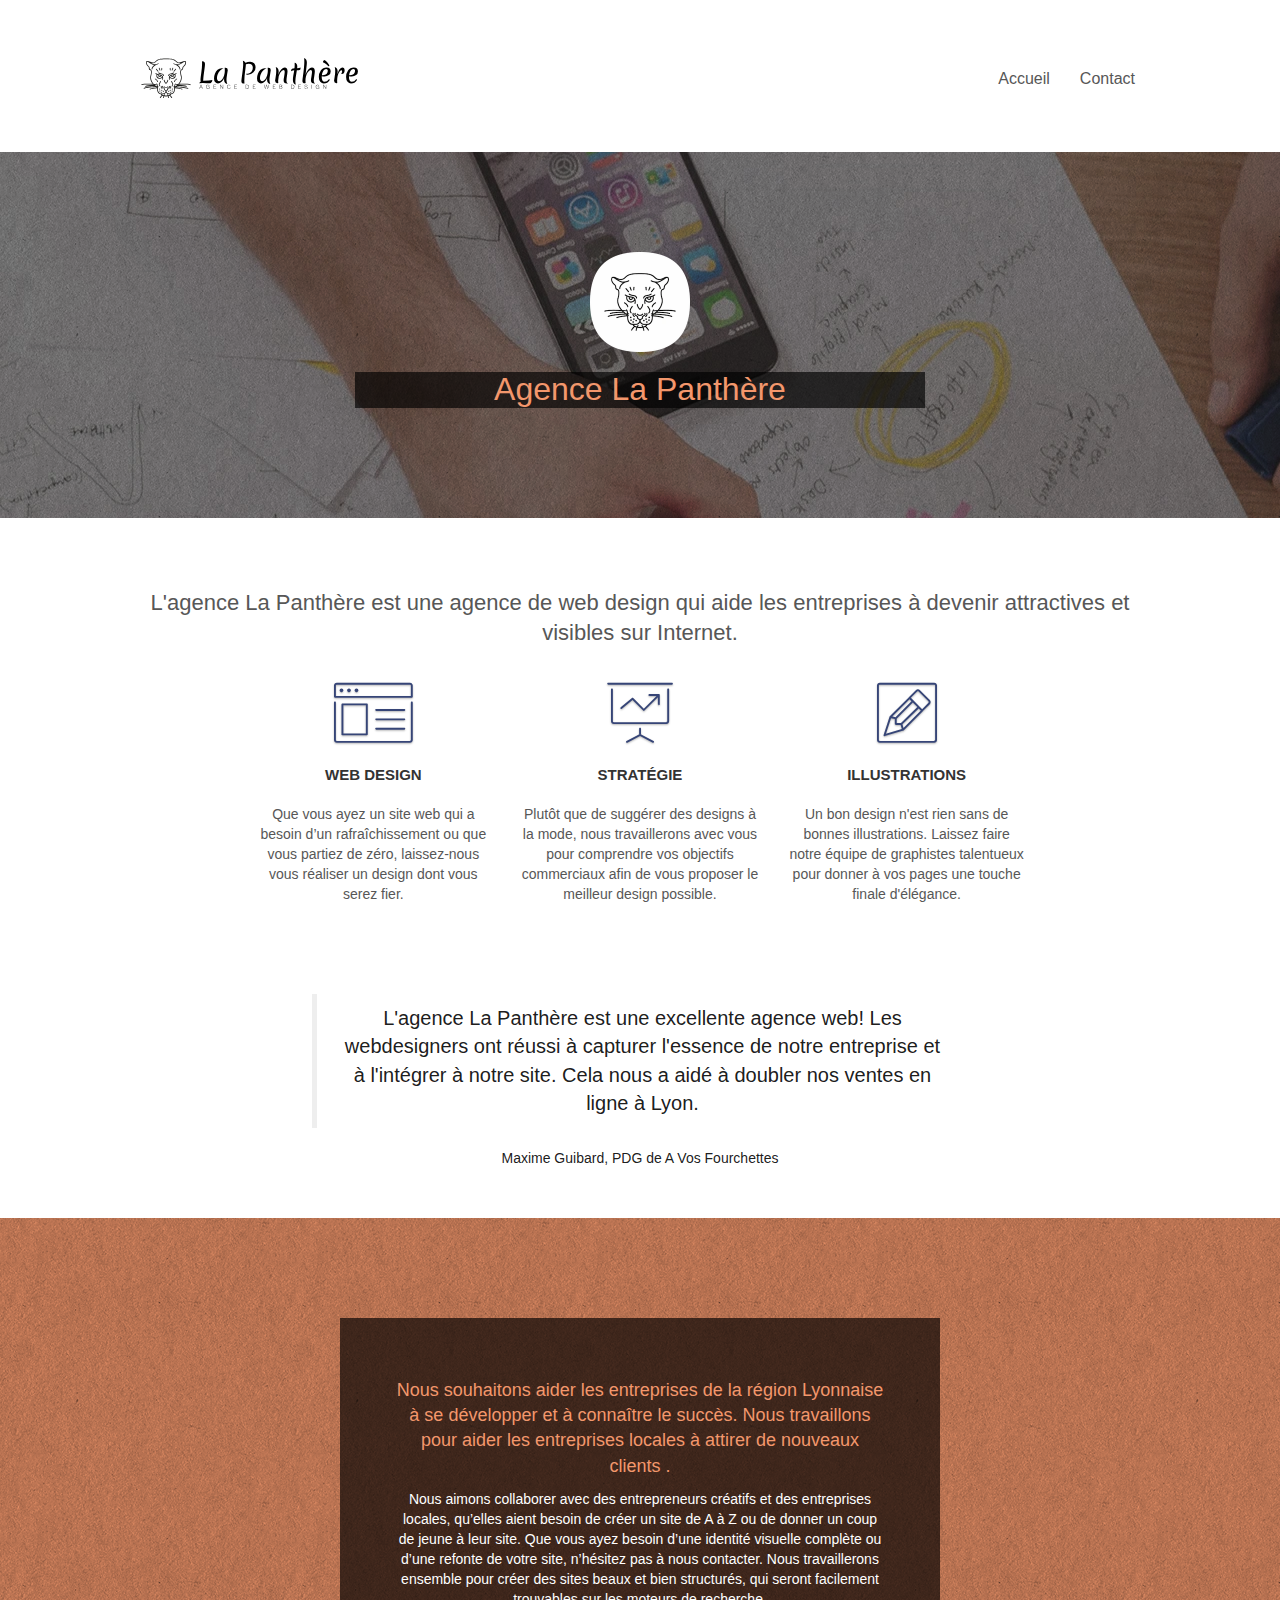
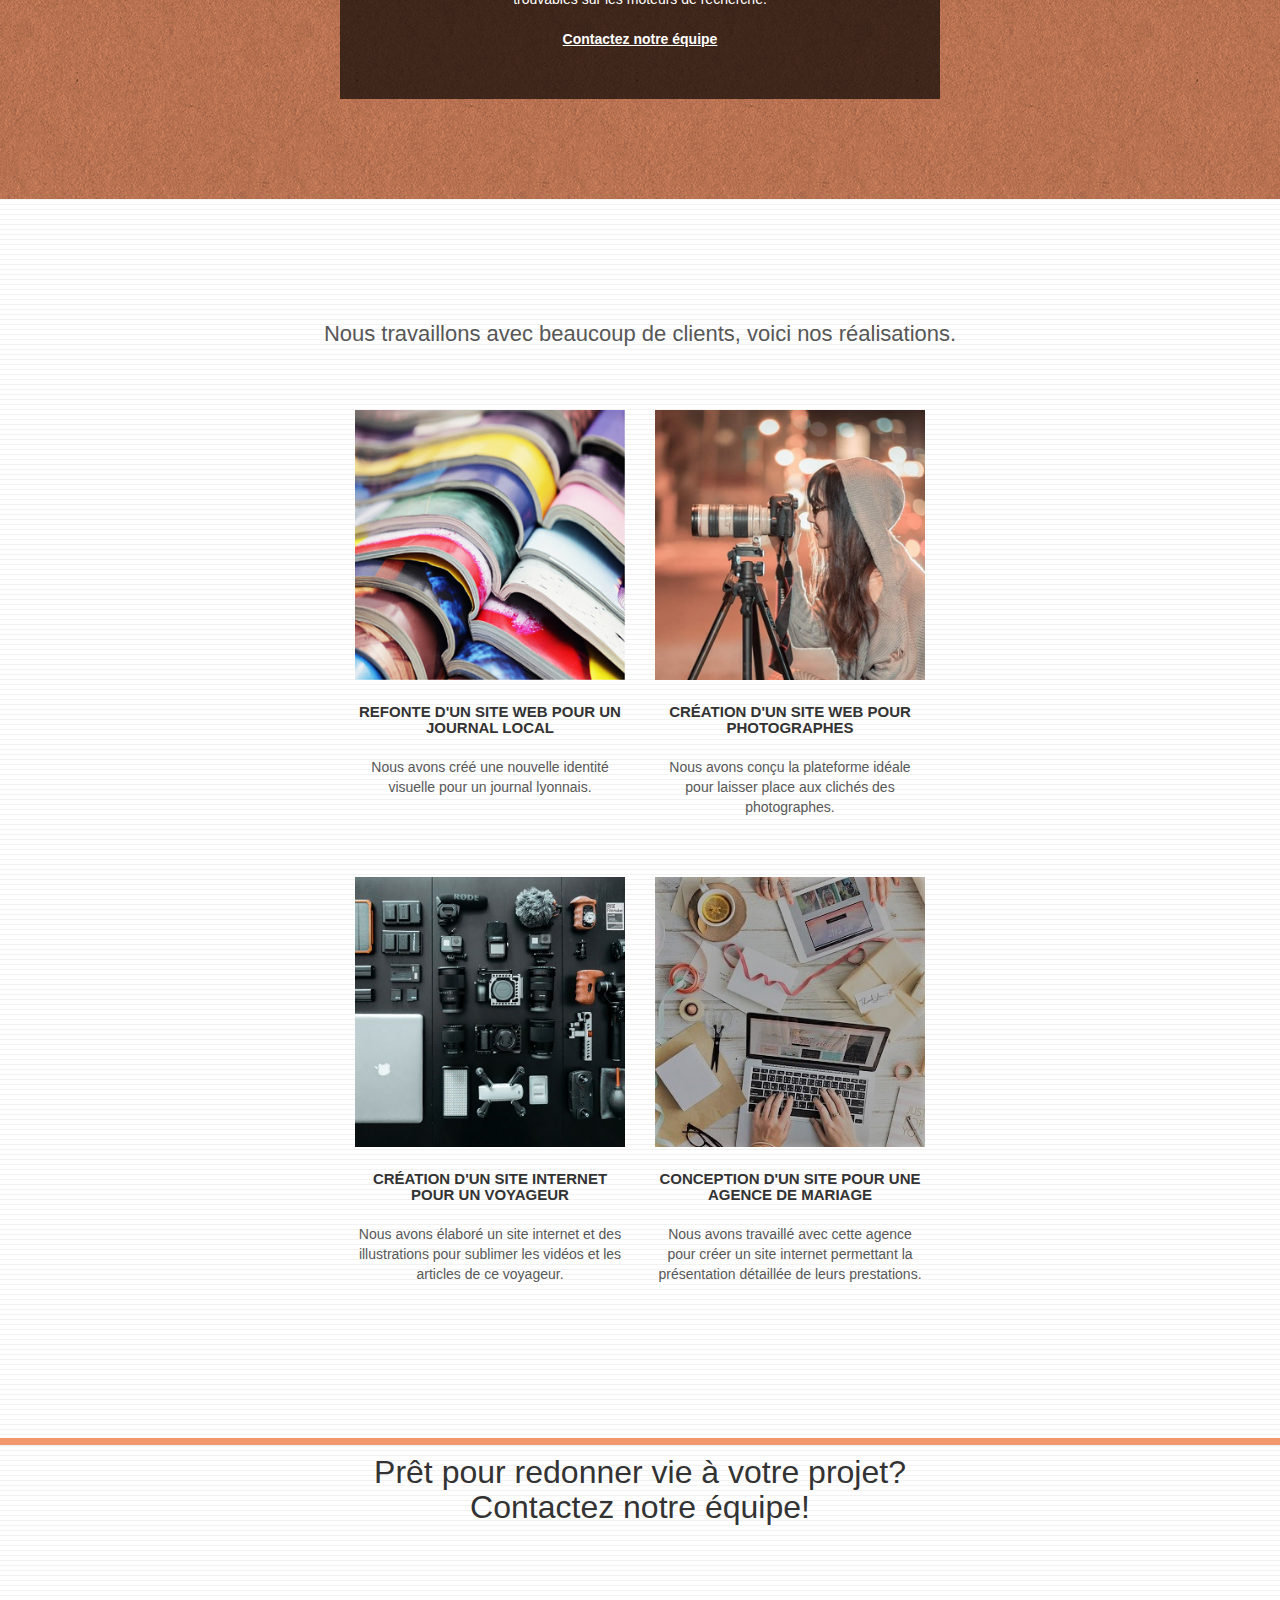
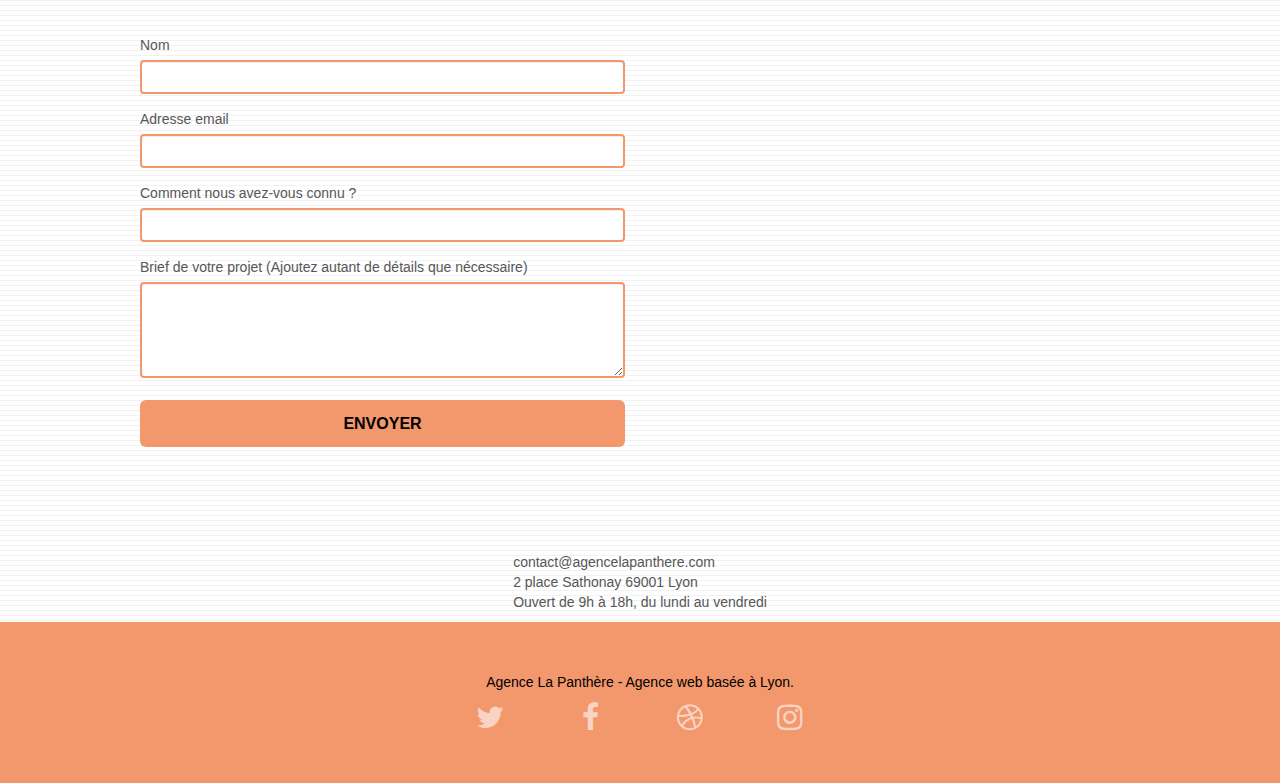
==== commit 0b6ddcf6: "Final version: defined alt attributes, added README.md" ====
--- a/index.html
+++ b/index.html
@@ -36,10 +36,9 @@
 		<nav class="navbar row">
 			<div class="navbar-header">
 				<!-- Deleted black hat keywords spam -->
-				<a class="navbar-brand" href="index.html"><img src="img/agence-la-panthere-monochrome.svg" alt="paris web design logo agence web meilleure agence" width="217" height="40" /></a>
+				<a class="navbar-brand" href="index.html"><img src="img/agence-la-panthere-monochrome.svg" alt="logo agence la panthere webdesign lyon" width="217" height="40" /></a>
 				<!-- Deleted black hat keywords spam -->
 			</div>
-			<div class="collapse navbar-collapse navbar-1 special-dropdown-nav">
 				<ul class="site-navigation nav navbar-nav">
 					<li>
 						<a href="index.html">Accueil</a>
@@ -50,7 +49,6 @@
 						<a href="#contact">Contact</a>   <!-- Deleted "page2" link, anchor to contact form moved to bottom of index instead-->
 					</li>
 				</ul>
-			</div>
 		</nav>
 	</div>
 </div>
@@ -61,8 +59,8 @@
 	<div class="container bloc-lg">
 		<div class="row tight-width-whitespace">
 			<div class="col-sm-12">
-				<img src="img/logo.webp" class="center-block image-resize-mode" width="100" height="100" alt="Agence La Panthère, agence web paris, création logo paris" />
-				<h1 class="text-center hero-bloc-text tc-white ">
+				<img src="img/logo.webp" class="center-block image-resize-mode" width="100" height="100" alt="logo agence la panthere webdesign lyon" />
+				<h1 class="text-center hero-bloc-text tc-white " id="main-title">
 					Agence La Panthère
 				</h1>
 				
@@ -159,7 +157,7 @@
 			<div class="col-sm-6">
 				<!-- Deletion of scripts on a link, replacing by a simple enlarge zoom link -->
 					<a href="img/1-enlarge.webp">
-					<img src="img/1.webp" width="320" height="320" alt="paris web design logo agence web meilleure agence et refonte site web journal" class="img-responsive portfolio-thumb" /></a>
+					<img src="img/1.webp" width="320" height="320" alt="photo de journaux" class="img-responsive portfolio-thumb" /></a>
 				<h3 class="mg-md text-center">
 					Refonte d'un site web pour un journal local
 				</h3>
@@ -170,7 +168,7 @@
 			<div class="col-sm-6">
 				<!-- Deletion of scripts on a link, replacing by a simple enlarge zoom link -->
 				<a href="img/2-enlarge.webp">
-					<img src="img/2.webp" width="320" height="320" class="img-responsive portfolio-thumb" alt="paris web design logo agence web meilleure agence, Création d'un site web pour photographes" /></a>
+					<img src="img/2.webp" width="320" height="320" class="img-responsive portfolio-thumb" alt="photo d'une femme photographe" /></a>
 				<h3 class="mg-md text-center">
 					Création d'un site web pour photographes
 				</h3>
@@ -183,7 +181,7 @@
 			<div class="col-sm-6">
 				<!-- Deletion of scripts on a link, replacing by a simple enlarge zoom link -->
 				<a href="img/3-enlarge.webp">
-					<img src="img/3.webp" width="320" height="320" class="img-responsive portfolio-thumb" alt="paris web design logo agence web meilleure agence, Création d'un site web pour voyageur"/></a>
+					<img src="img/3.webp" width="320" height="320" class="img-responsive portfolio-thumb" alt="photo de divers accessoires de voyageur"/></a>
 				<h3 class="mg-md text-center">
 					Création d'un site internet pour un voyageur
 				</h3>
@@ -194,7 +192,7 @@
 			<div class="col-sm-6">
 				<!-- Deletion of scripts on a link, replacing by a simple enlarge zoom link -->
 				<a href="img/4-enlarge.webp">
-					<img src="img/4.webp" width="320" height="320" class="img-responsive portfolio-thumb" alt="paris web design logo agence web meilleure agence, Création d'un site web pour agence de mariage" /></a>
+					<img src="img/4.webp" width="320" height="320" class="img-responsive portfolio-thumb" alt="photo d'un bureau de travail" /></a>
 				<h3 class="mg-md text-center">
 					Conception d'un site pour une agence de mariage
 				</h3>
--- a/style.css
+++ b/style.css
@@ -733,6 +733,14 @@
     margin: auto auto auto auto;
 }
 
+@media (max-width: 768px) {
+    .social{
+        display: flex;
+        flex-direction: row;
+        justify-content: space-between;
+    }
+}
+
 h2 {
     font-size: 22px;
     line-height: 1.4em;
@@ -773,9 +781,12 @@
 }              /* added black color for some texts, in order to respect contrats for WCAG */
 
 .portfolio-thumb {
-    margin-bottom: 24px;
-}
-
+    margin: 0 auto 24px;
+}
+
+#main-title{
+    background: rgba(0, 0, 0, 0.66);
+}
 .portfolio-row {
     margin-bottom: 44px;
     margin-top: 50px;
@@ -789,7 +800,7 @@
 }
 
 .black-background {
-    background-color: rgba(0, 0, 0, 0.8);
+    background-color: rgba(0, 0, 0, 0.66);
     padding: 40px 40px 40px 40px;
 }
 
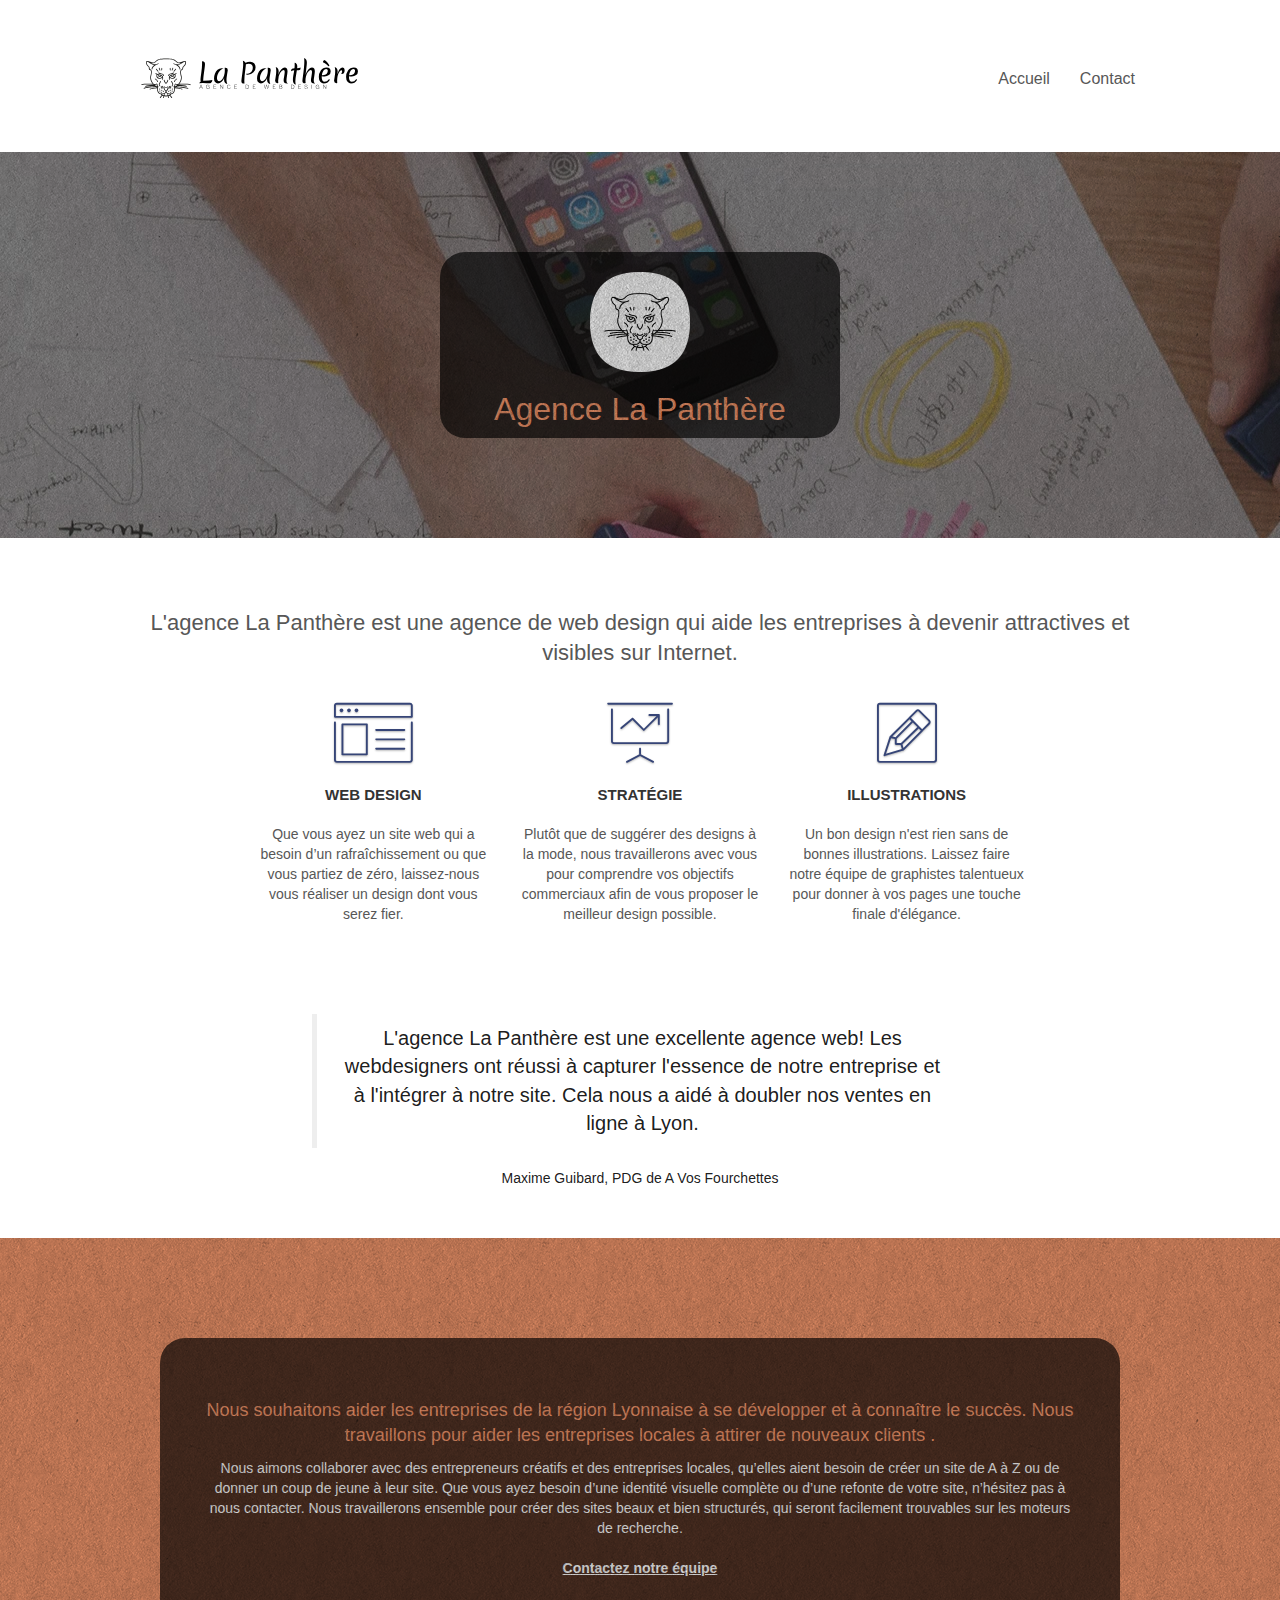
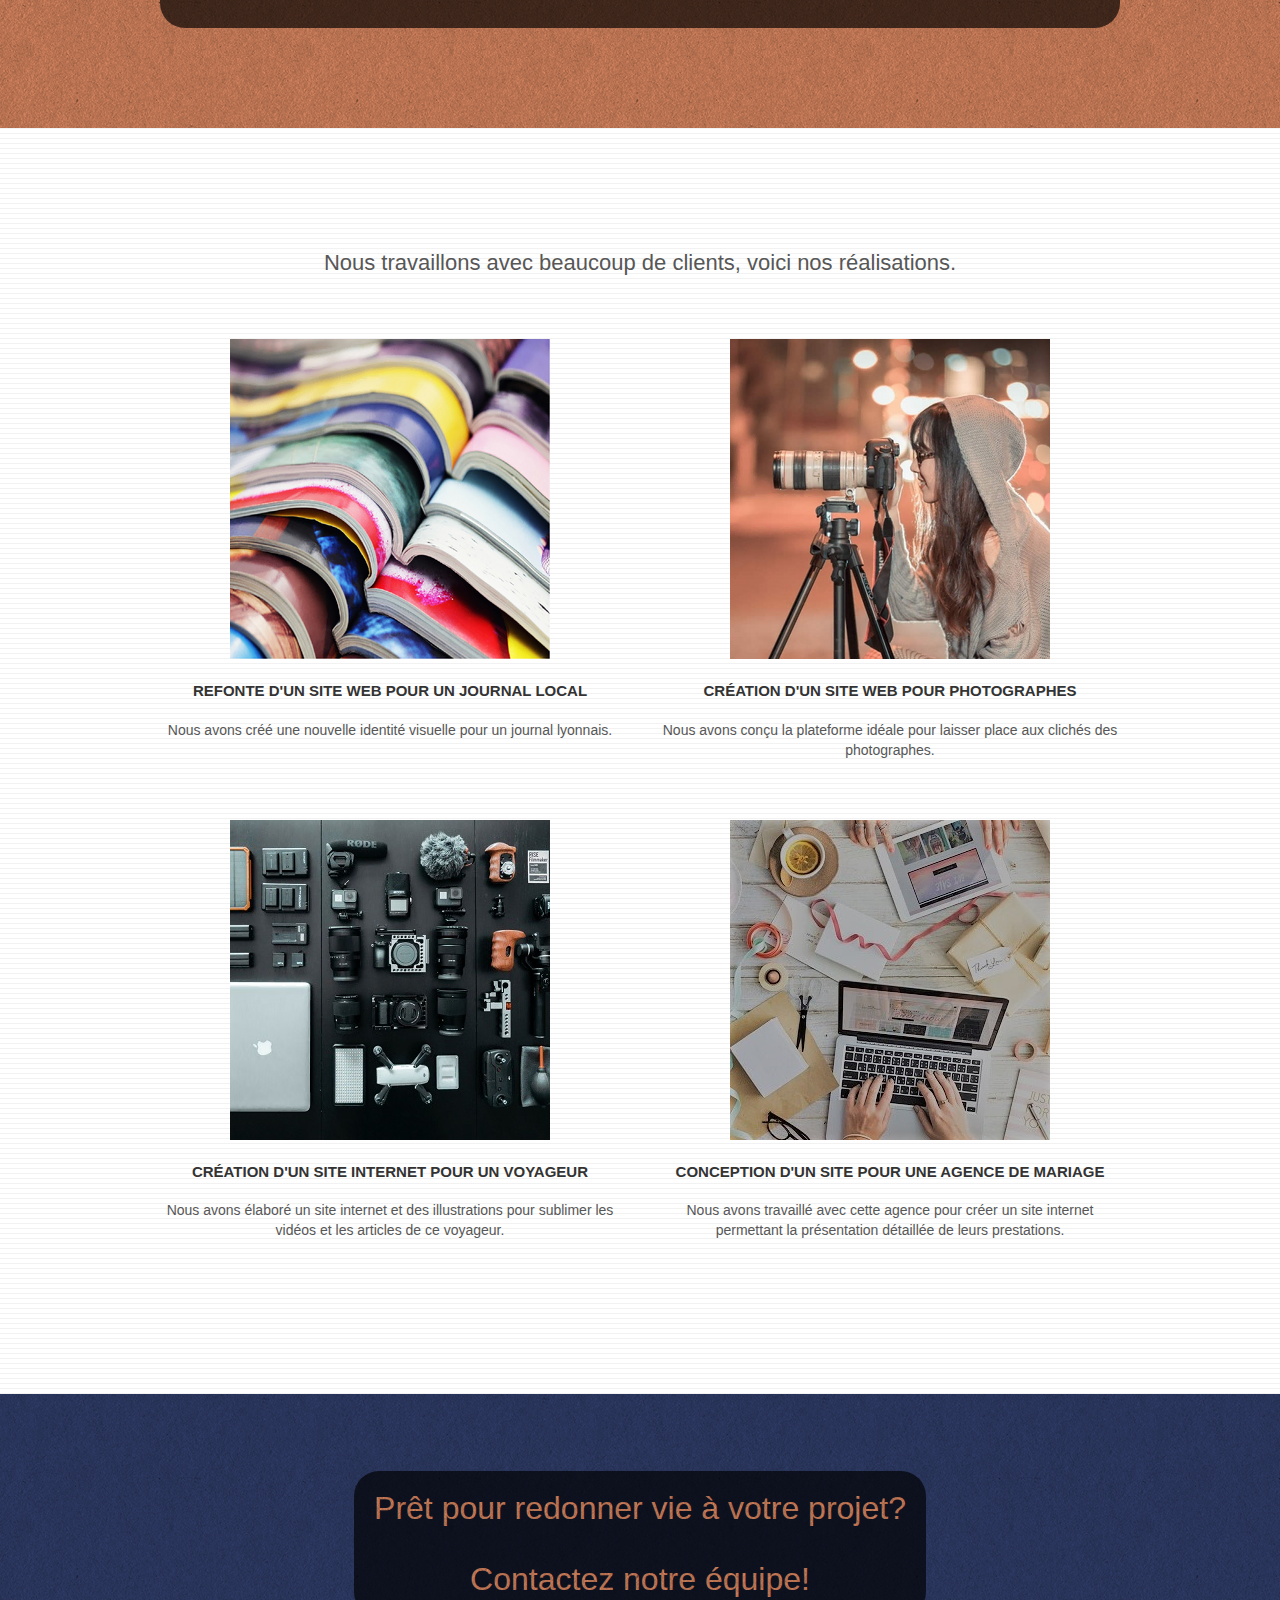
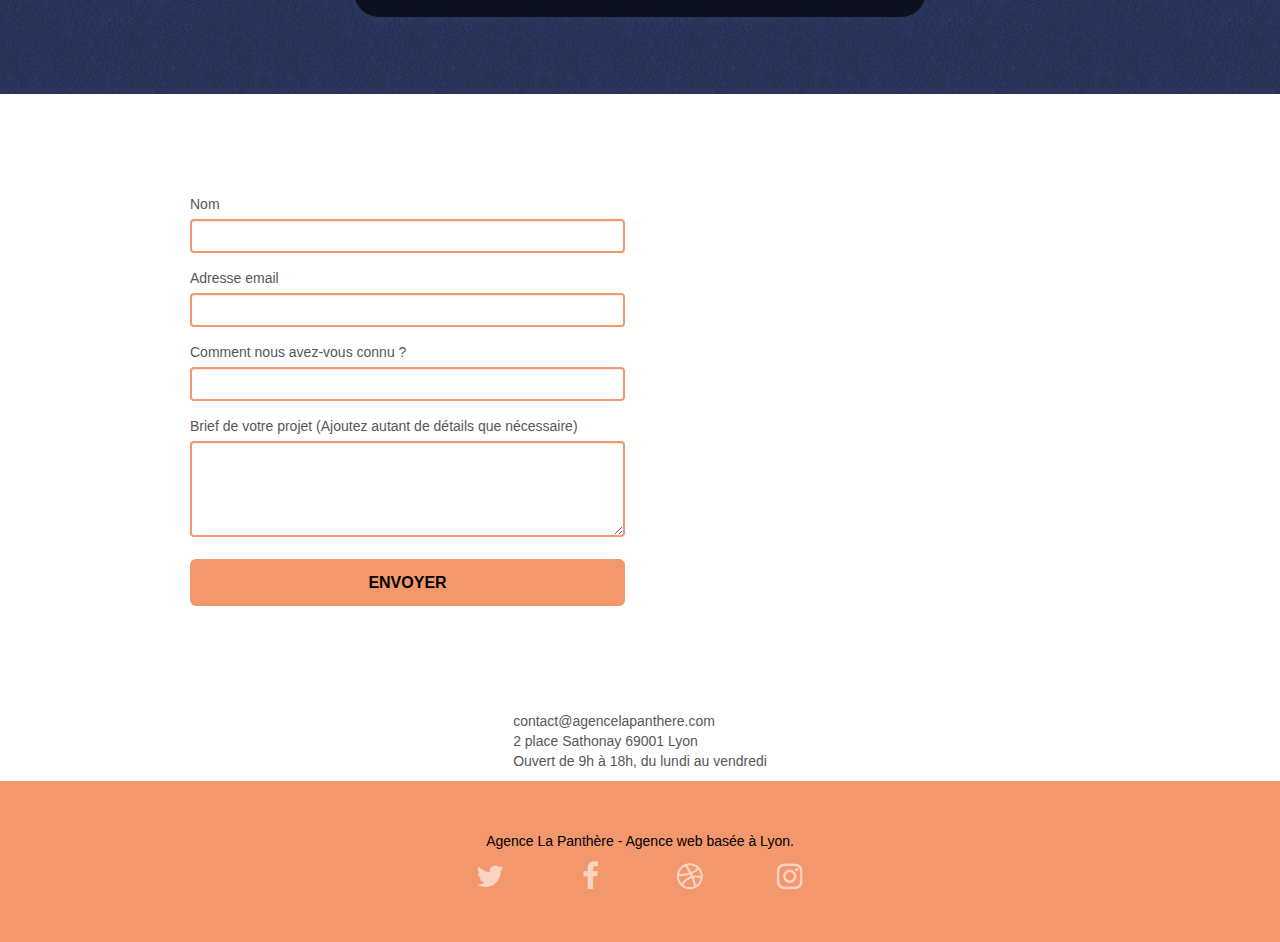
==== commit d9a57147: "layout adjustments" ====
--- a/index.html
+++ b/index.html
@@ -58,9 +58,9 @@
 <div class="bloc bgc-dark-slate-blue bg-banniere d-bloc bg-t-edge bloc-bg-texture texture-paper b-parallax" id="bloc-1-hero">
 	<div class="container bloc-lg">
 		<div class="row tight-width-whitespace">
-			<div class="col-sm-12">
+			<div class="main-title">
 				<img src="img/logo.webp" class="center-block image-resize-mode" width="100" height="100" alt="logo agence la panthere webdesign lyon" />
-				<h1 class="text-center hero-bloc-text tc-white " id="main-title">
+				<h1 class="text-center hero-bloc-text tc-white ">
 					Agence La Panthère
 				</h1>
 				
@@ -131,7 +131,7 @@
 <div class="bloc tc-white bgc-atomic-tangerine bg-presentation d-bloc bloc-bg-texture texture-paper b-parallax" id="bloc-3-what-i-do">
 	<div class="container bloc-lg">
 		<div class="row tight-width-whitespace black-background">
-			<div class="col-sm-12">
+			<div class="prez">
 				<!-- Contrast mods (see style.css) -->
 				<h2 class="prez-title">
 					Nous souhaitons aider les entreprises de la région Lyonnaise à se développer et à connaître le succès. Nous travaillons pour aider les entreprises locales à attirer de nouveaux clients .<br>
@@ -155,7 +155,7 @@
 		</div>
 		<div class="row tight-width-whitespace portfolio-row">
 			<div class="col-sm-6">
-				<!-- Deletion of scripts on a link, replacing by a simple enlarge zoom link -->
+				<!-- Deletion of scripts action on link image, replacing by a simple enlarge zoom link -->
 					<a href="img/1-enlarge.webp">
 					<img src="img/1.webp" width="320" height="320" alt="photo de journaux" class="img-responsive portfolio-thumb" /></a>
 				<h3 class="mg-md text-center">
@@ -166,7 +166,7 @@
 				</p>
 			</div>
 			<div class="col-sm-6">
-				<!-- Deletion of scripts on a link, replacing by a simple enlarge zoom link -->
+				<!-- Deletion of scripts action on link image, replacing by a simple enlarge zoom link -->
 				<a href="img/2-enlarge.webp">
 					<img src="img/2.webp" width="320" height="320" class="img-responsive portfolio-thumb" alt="photo d'une femme photographe" /></a>
 				<h3 class="mg-md text-center">
@@ -179,7 +179,7 @@
 		</div>
 		<div class="row tight-width-whitespace portfolio-row">
 			<div class="col-sm-6">
-				<!-- Deletion of scripts on a link, replacing by a simple enlarge zoom link -->
+				<!-- Deletion of scripts action on link image, replacing by a simple enlarge zoom link -->
 				<a href="img/3-enlarge.webp">
 					<img src="img/3.webp" width="320" height="320" class="img-responsive portfolio-thumb" alt="photo de divers accessoires de voyageur"/></a>
 				<h3 class="mg-md text-center">
@@ -190,7 +190,7 @@
 				</p>
 			</div>
 			<div class="col-sm-6">
-				<!-- Deletion of scripts on a link, replacing by a simple enlarge zoom link -->
+				<!-- Deletion of scripts action on link image, replacing by a simple enlarge zoom link -->
 				<a href="img/4-enlarge.webp">
 					<img src="img/4.webp" width="320" height="320" class="img-responsive portfolio-thumb" alt="photo d'un bureau de travail" /></a>
 				<h3 class="mg-md text-center">
@@ -206,11 +206,13 @@
 <!-- bloc-4-portfolio END -->
 
 <!-- bloc-5-cta -->
-<div class="bloc bgc-white bg-lines-h2-bg bg-repeat l-bloc" id="contact">
-	<h4 class="contact-title">
-		Prêt pour redonner vie à votre projet? <br />
-		Contactez notre équipe!
-	</h4>
+<!-- Moved the form of page2.html to the bottom of index.html -->
+<div class="contact">
+	<div class="bloc bgc-dark-slate-blue bg-banniere d-bloc bg-t-edge bloc-bg-texture texture-paper b-parallax contact-title">
+		<h4>Prêt pour redonner vie à votre projet? <br /><br />
+		Contactez notre équipe!	
+		</h4>
+	</div>
 	<div class="container bloc-lg">		
 		<div class="row">
 			<div class="col-sm-6">
--- a/style.css
+++ b/style.css
@@ -39,19 +39,26 @@
     position: relative;
 }
 
-#contact{
-    border-top: #F3976C 7px solid;
-}
-
+.contact{
+    width: 100%;
+}
 .contact-title{
-    font-size: xx-large;
     text-align: center;
     display: flex;
     flex-direction: row;
     justify-content: center;
-
-}
-
+    align-items: center;
+    width: 100%;
+    height: 300px;
+}
+ .contact-title h4{
+     border-radius: 25px;
+     background: rgba(0, 0, 0, 0.66);
+     font-size: xx-large;
+     padding: 20px;
+     color: #F3976C!important;
+     margin: 0 20px;
+ }
 .address{
     display: flex;
     flex-direction: row;
@@ -59,6 +66,11 @@
     color: #000000;
 }
 
+.prez{
+    display: flex;
+    flex-direction: column;
+    align-items: center;
+}
 .prez-title{                          /* changes for contrasts requirements */
     font-size: large;
     color: #F3976C!important;
@@ -710,8 +722,10 @@
 }
 
 .tight-width-whitespace {
-    max-width: 600px;
     margin: auto auto auto auto;
+    display: flex;
+    flex-direction: row;
+    justify-content: center;
 }
 
 .h1 {
@@ -784,9 +798,17 @@
     margin: 0 auto 24px;
 }
 
-#main-title{
+.main-title{
+    display: flex;
+    flex-direction: column;
+    align-items: center;
+    margin: 0 20px;
+    padding-top: 20px;
+    width: 400px;
     background: rgba(0, 0, 0, 0.66);
-}
+    border-radius: 25px;
+}
+
 .portfolio-row {
     margin-bottom: 44px;
     margin-top: 50px;
@@ -802,6 +824,8 @@
 .black-background {
     background-color: rgba(0, 0, 0, 0.66);
     padding: 40px 40px 40px 40px;
+    border-radius: 25px;
+    margin: 0 20px;
 }
 
 .bold-link {
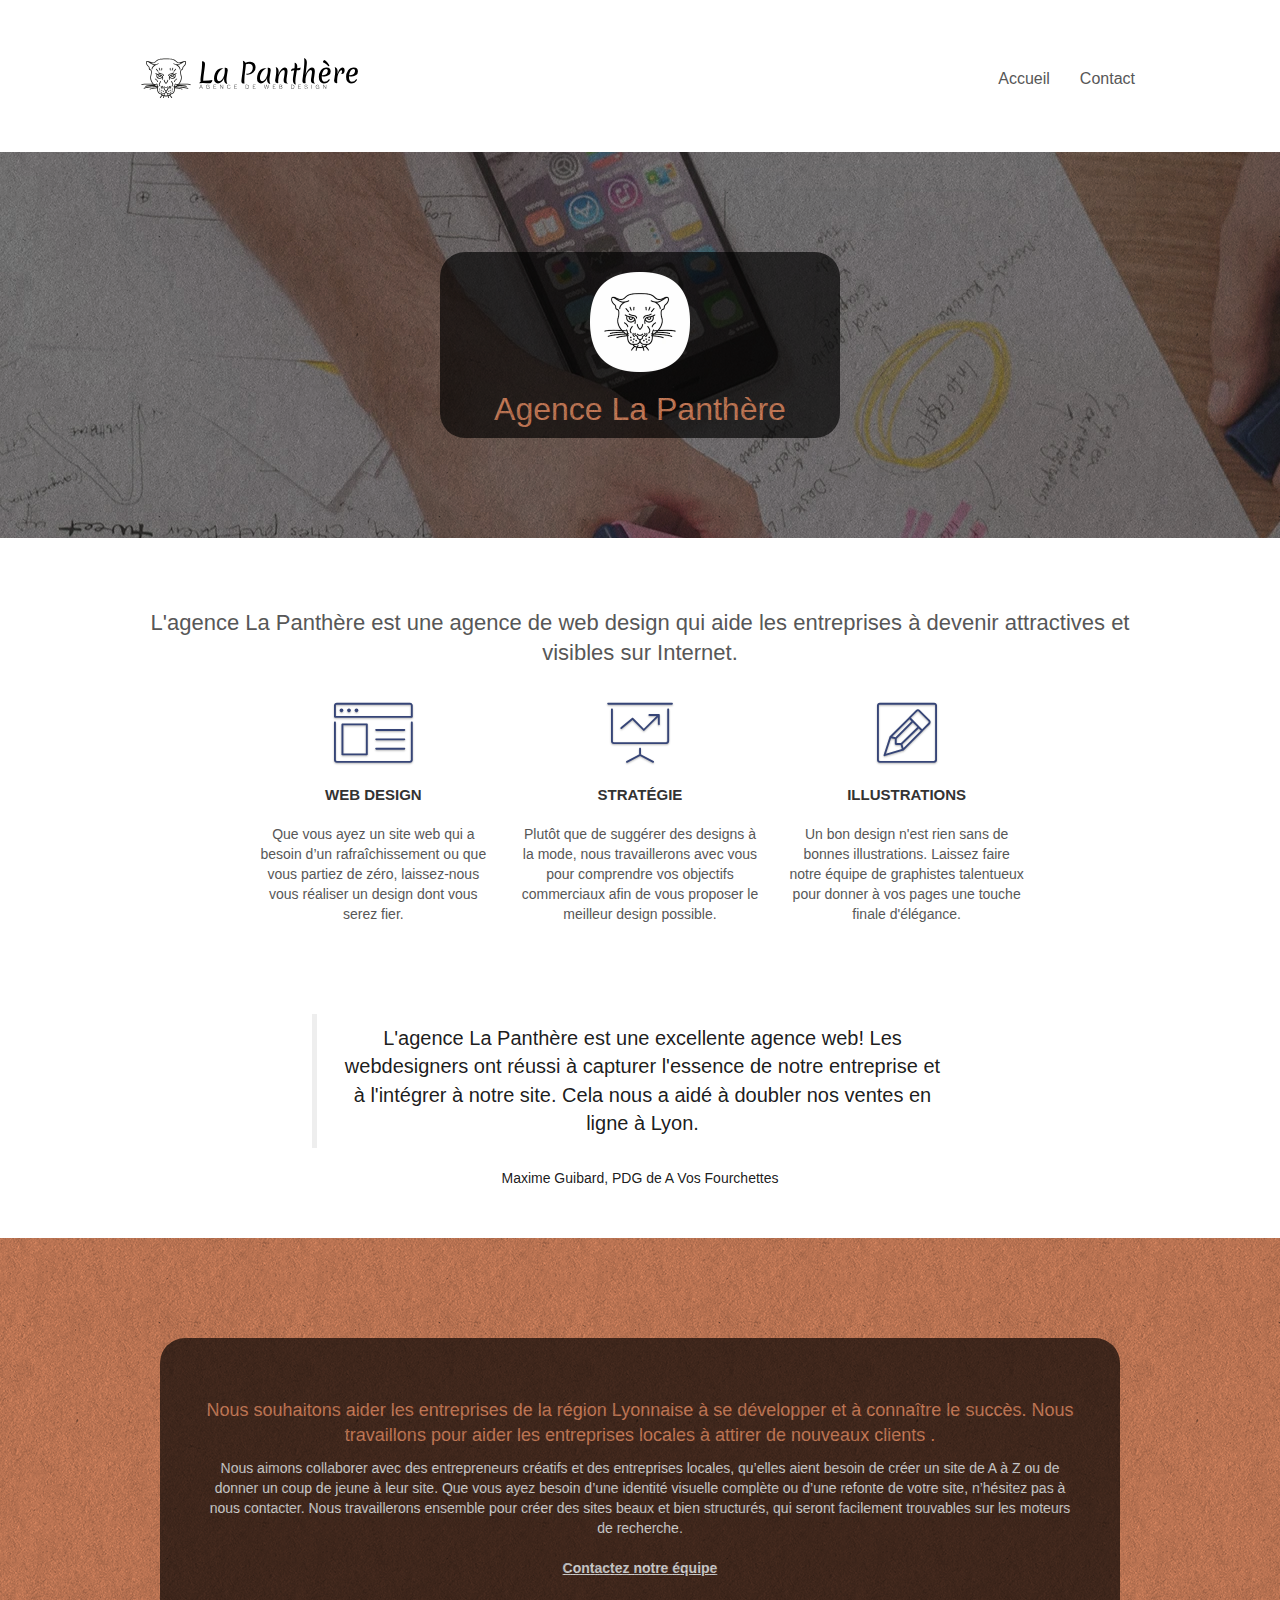
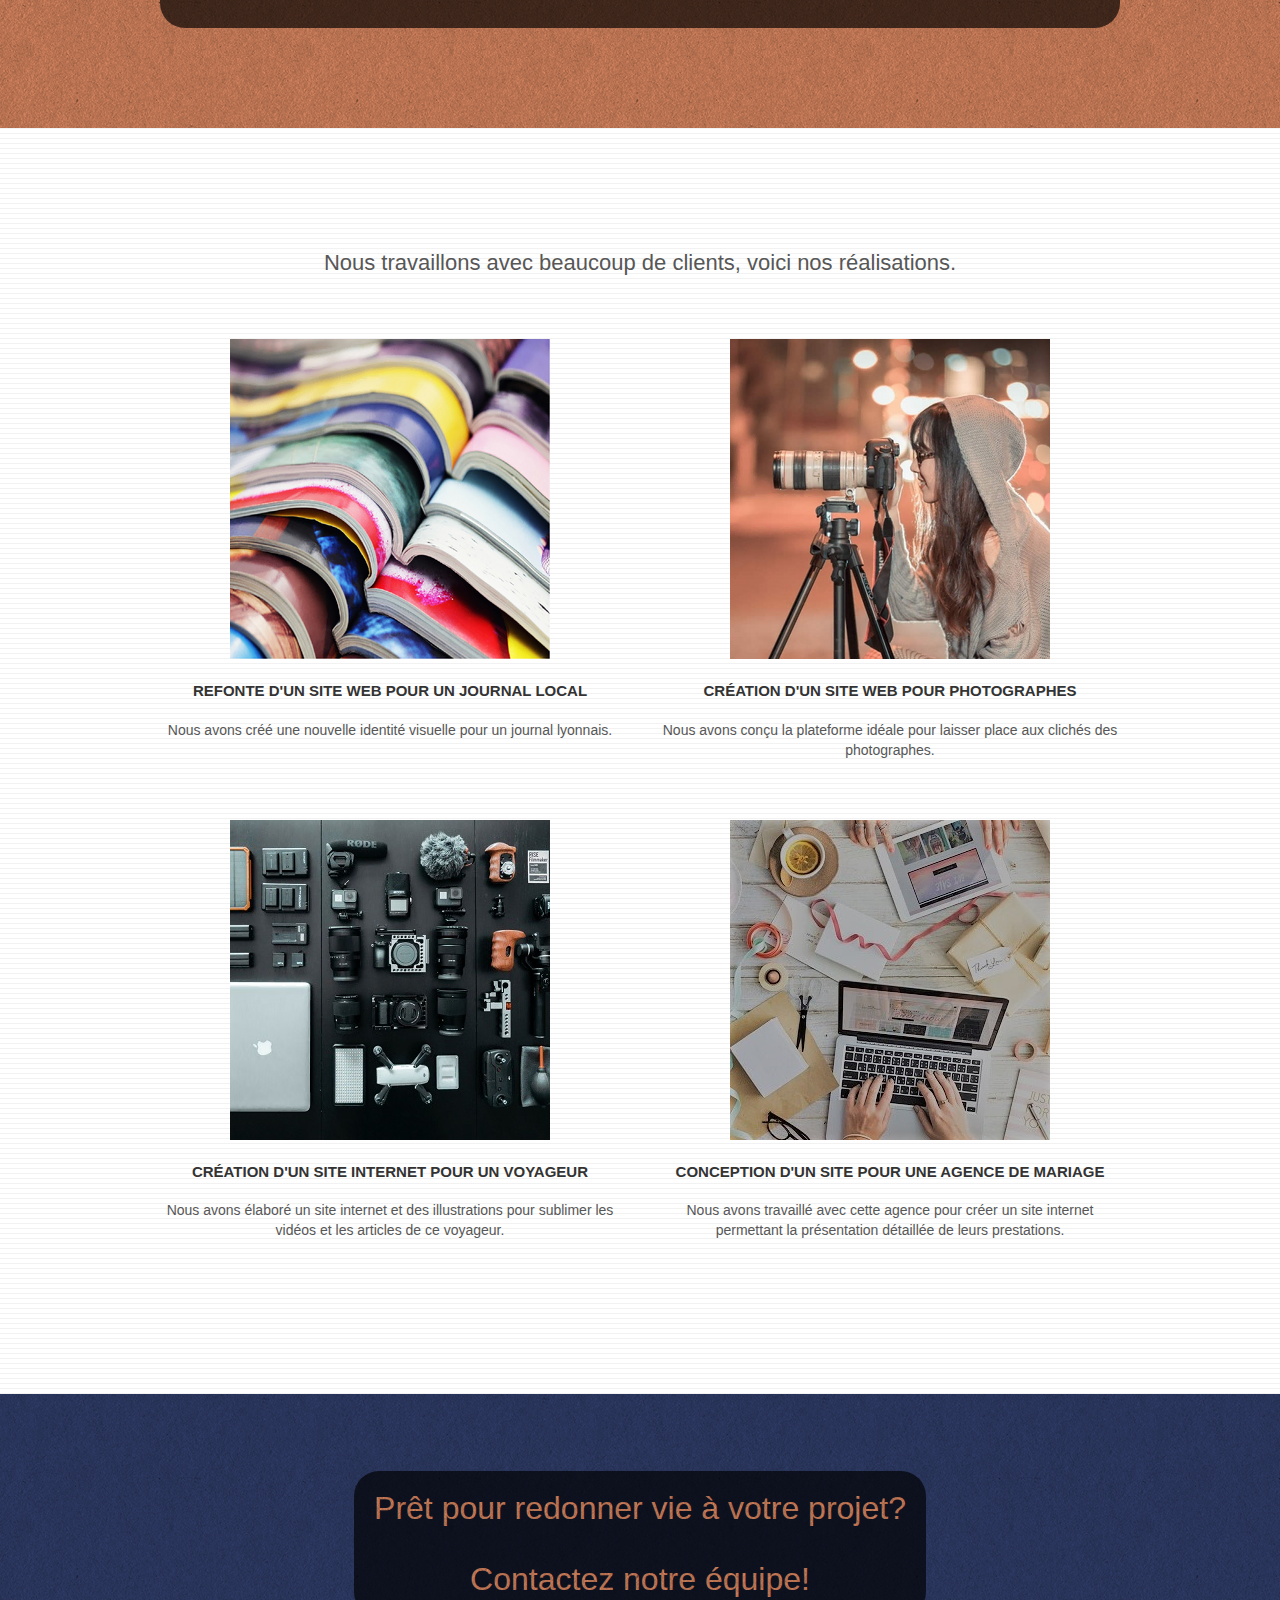
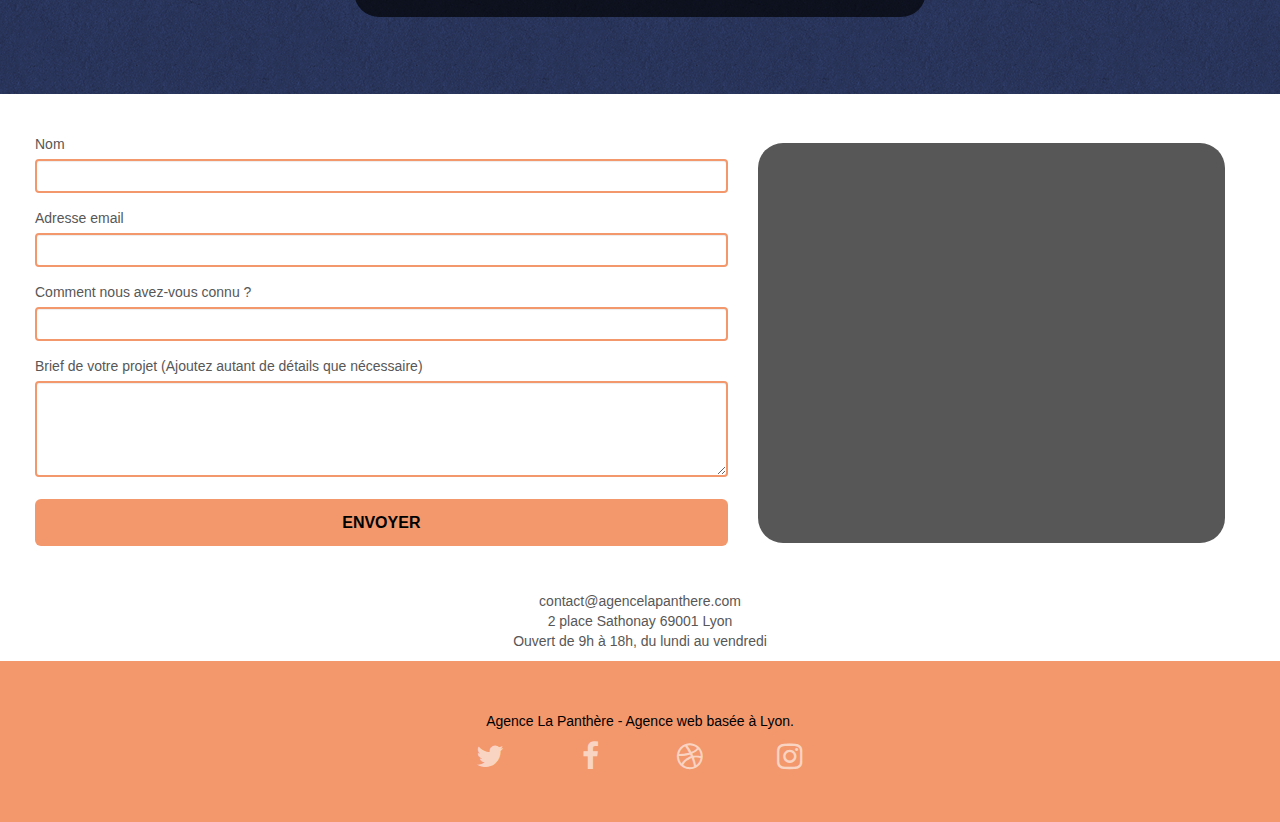
==== commit b3c1f0fa: "added google maps card besides contact form, adapted responsive" ====
--- a/index.html
+++ b/index.html
@@ -59,7 +59,7 @@
 	<div class="container bloc-lg">
 		<div class="row tight-width-whitespace">
 			<div class="main-title">
-				<img src="img/logo.webp" class="center-block image-resize-mode" width="100" height="100" alt="logo agence la panthere webdesign lyon" />
+				<img src="img/logo.webp" class="center-block image-resize-mode main-logo" width="100" height="100" alt="logo agence la panthere webdesign lyon" />
 				<h1 class="text-center hero-bloc-text tc-white ">
 					Agence La Panthère
 				</h1>
@@ -207,15 +207,15 @@
 
 <!-- bloc-5-cta -->
 <!-- Moved the form of page2.html to the bottom of index.html -->
-<div class="contact">
+<div class="contact" id="contact">
 	<div class="bloc bgc-dark-slate-blue bg-banniere d-bloc bg-t-edge bloc-bg-texture texture-paper b-parallax contact-title">
 		<h4>Prêt pour redonner vie à votre projet? <br /><br />
 		Contactez notre équipe!	
 		</h4>
 	</div>
-	<div class="container bloc-lg">		
+	<div class="form-maps">
+	<div class="container bloc-lg" id="form">		
 		<div class="row">
-			<div class="col-sm-6">
 				<form id="form_1" novalidate>
 					<div class="form-group">
 						<label>
@@ -243,16 +243,17 @@
 					<button class="bloc-button btn btn-lg btn-block cta-hero btn-atomic-tangerine" type="submit">
 						Envoyer
 					</button>
-				</form>
-			</div>
-			
+				</form>			
 		</div>
 	</div>
 	<div class="address">
-		<p>
-			contact@agencelapanthere.com<br>2 place Sathonay 69001 Lyon<br>Ouvert de 9h à 18h, du lundi au vendredi<br>
-		</p>
-	</div>
+		<iframe src="https://www.google.com/maps/embed?pb=!1m18!1m12!1m3!1d2783.082950655558!2d4.827978615487979!3d45.769527821038956!2m3!1f0!2f0!3f0!3m2!1i1024!2i768!4f13.1!3m3!1m2!1s0x47f4eb020f3664e9%3A0x13e3d71752922c1f!2s2%20Pl.%20Sathonay%2C%2069001%20Lyon%2C%20France!5e0!3m2!1sfr!2sus!4v1652773995875!5m2!1sfr!2sus" width="400" height="300" style="border:0;" allowfullscreen="" loading="lazy" referrerpolicy="no-referrer-when-downgrade"></iframe>		
+	</div>
+	</div>
+	<p>
+		contact@agencelapanthere.com<br>2 place Sathonay 69001 Lyon<br>Ouvert de 9h à 18h, du lundi au vendredi<br>
+	</p>
+	
 </div>
 <!-- bloc-5-cta END -->
 
--- a/style.css
+++ b/style.css
@@ -39,8 +39,42 @@
     position: relative;
 }
 
+.main-logo{
+    z-index: 50;
+}
 .contact{
     width: 100%;
+}
+
+.contact p{
+    text-align: center;
+}
+.form-maps{
+    display: flex;
+    flex-direction: row;
+    justify-content: space-evenly;
+    align-items: center;
+    padding: 20px 30px;
+}
+
+@media (max-width: 768px){
+    .form-maps{
+        flex-direction: column;
+    }
+}
+
+#form{
+    width: 60%;
+    padding: 20px 20px;
+}
+
+@media (max-width: 768px){
+    #form{
+        width: 100%;
+    }
+    .address{
+        width: 100%!important;
+    }
 }
 .contact-title{
     text-align: center;
@@ -60,10 +94,24 @@
      margin: 0 20px;
  }
 .address{
-    display: flex;
-    flex-direction: row;
-    justify-content: center;
-    color: #000000;
+    overflow:hidden;
+    position:relative;
+    width: auto;
+    height: 400px;
+    width: 40%;
+    background: rgba(0, 0, 0, .66);
+    border-radius: 25px;
+    margin: 0 25px;
+}
+
+.address iframe{
+    left:0;
+    top:0;
+    height:100%;
+    width:100%;
+    padding: 3px;
+    border-radius: 25px;
+    position:absolute;
 }
 
 .prez{
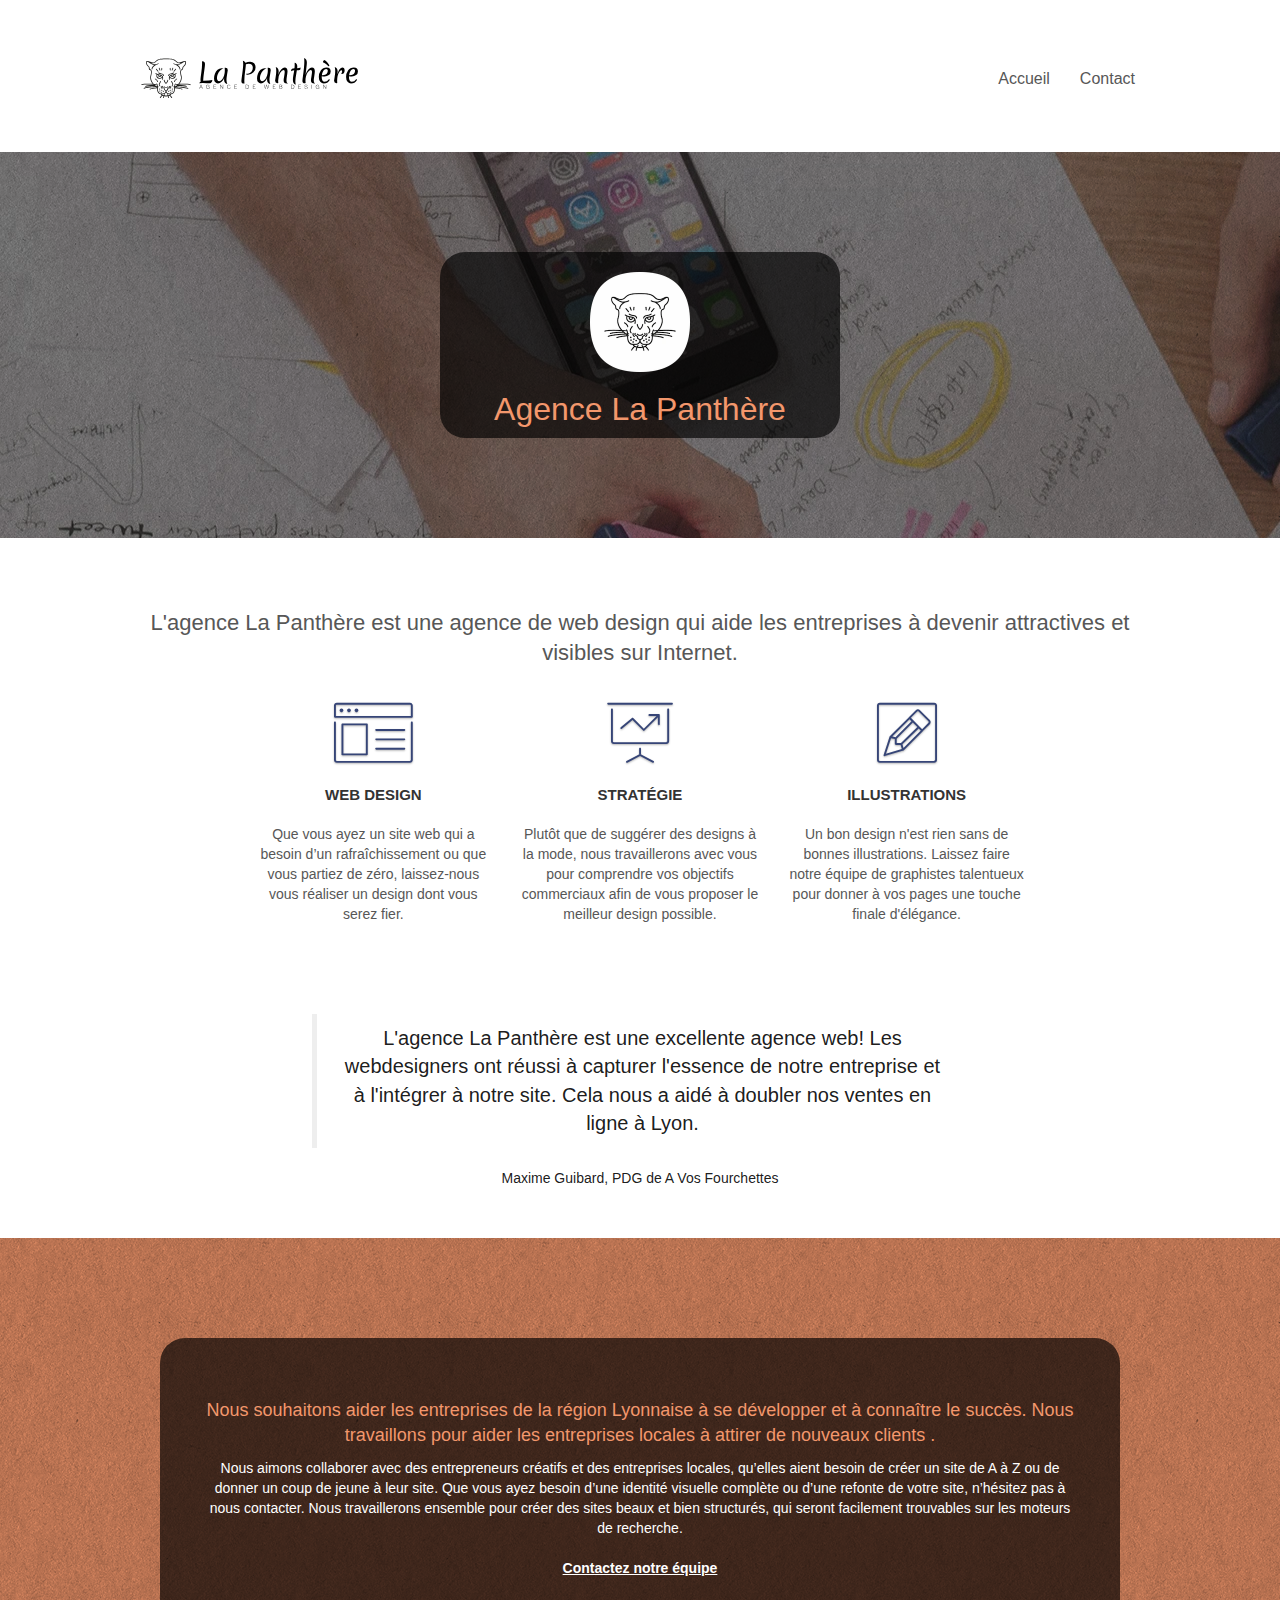
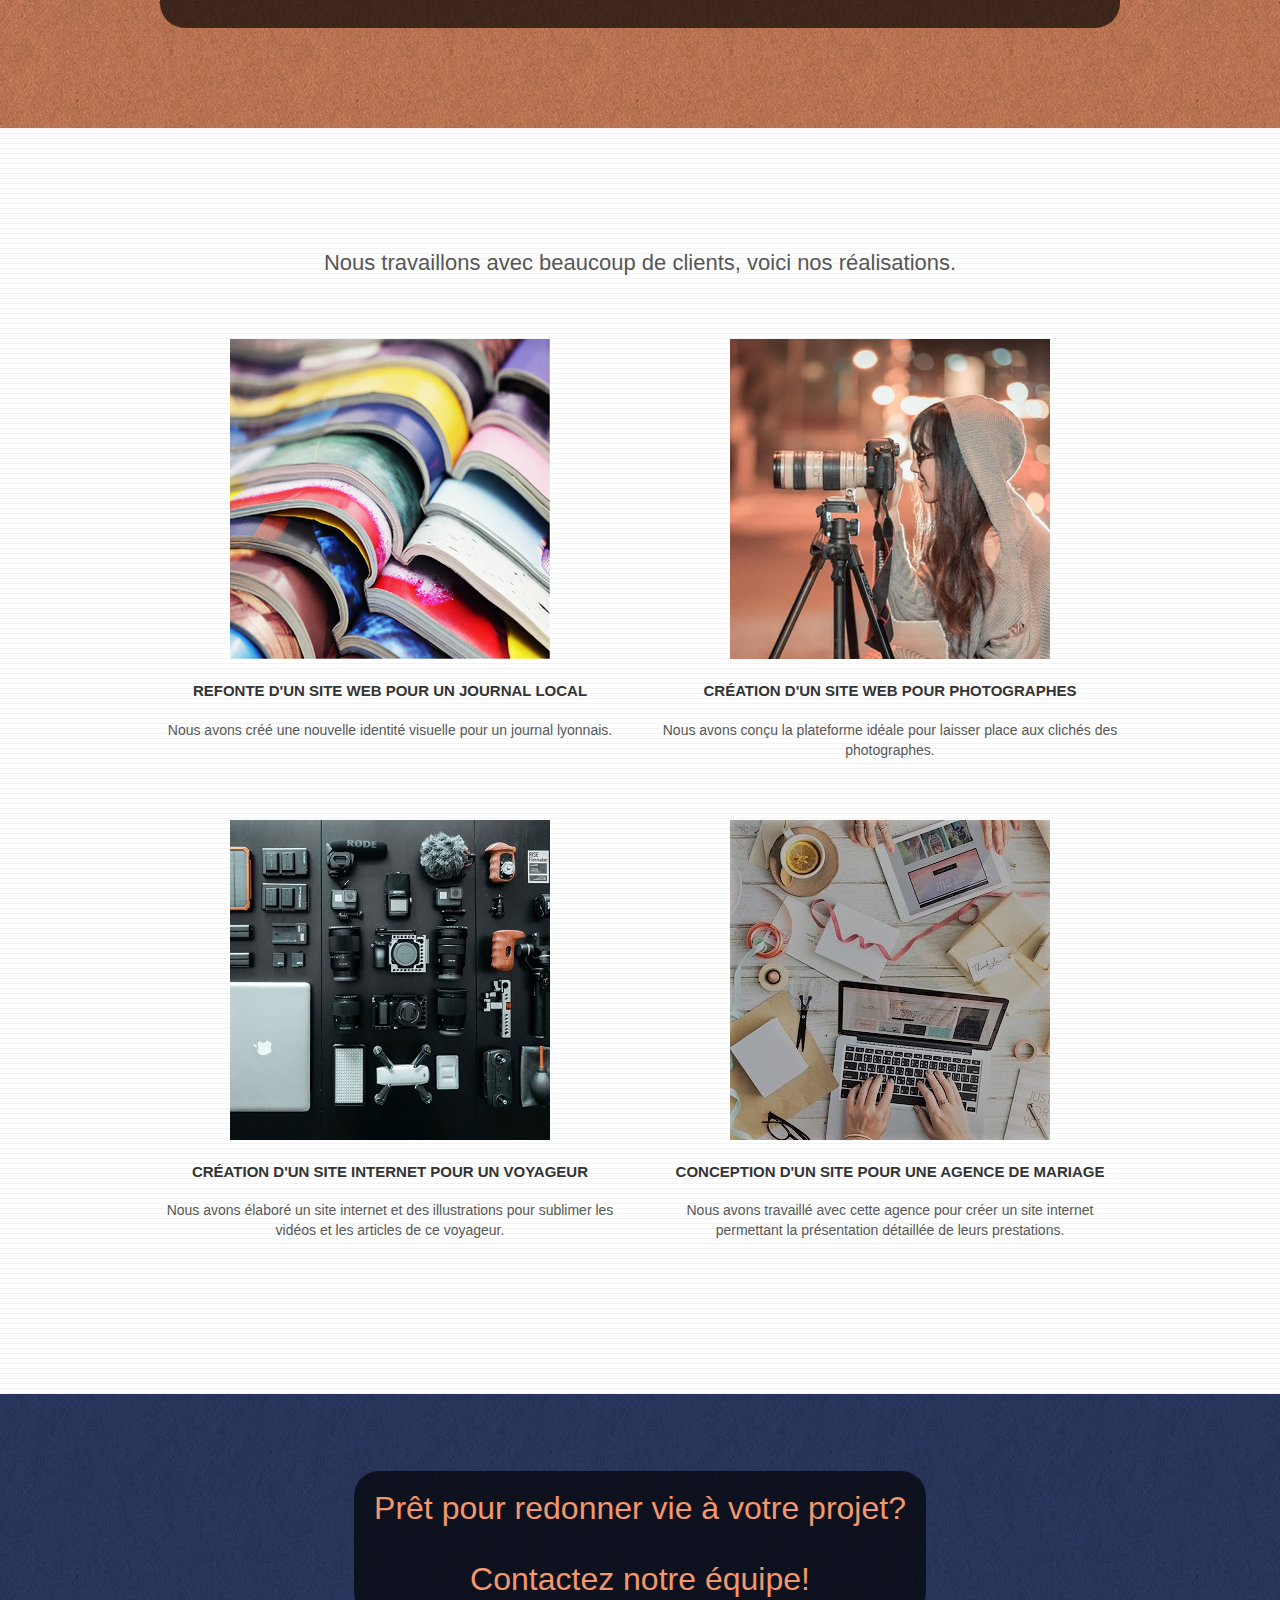
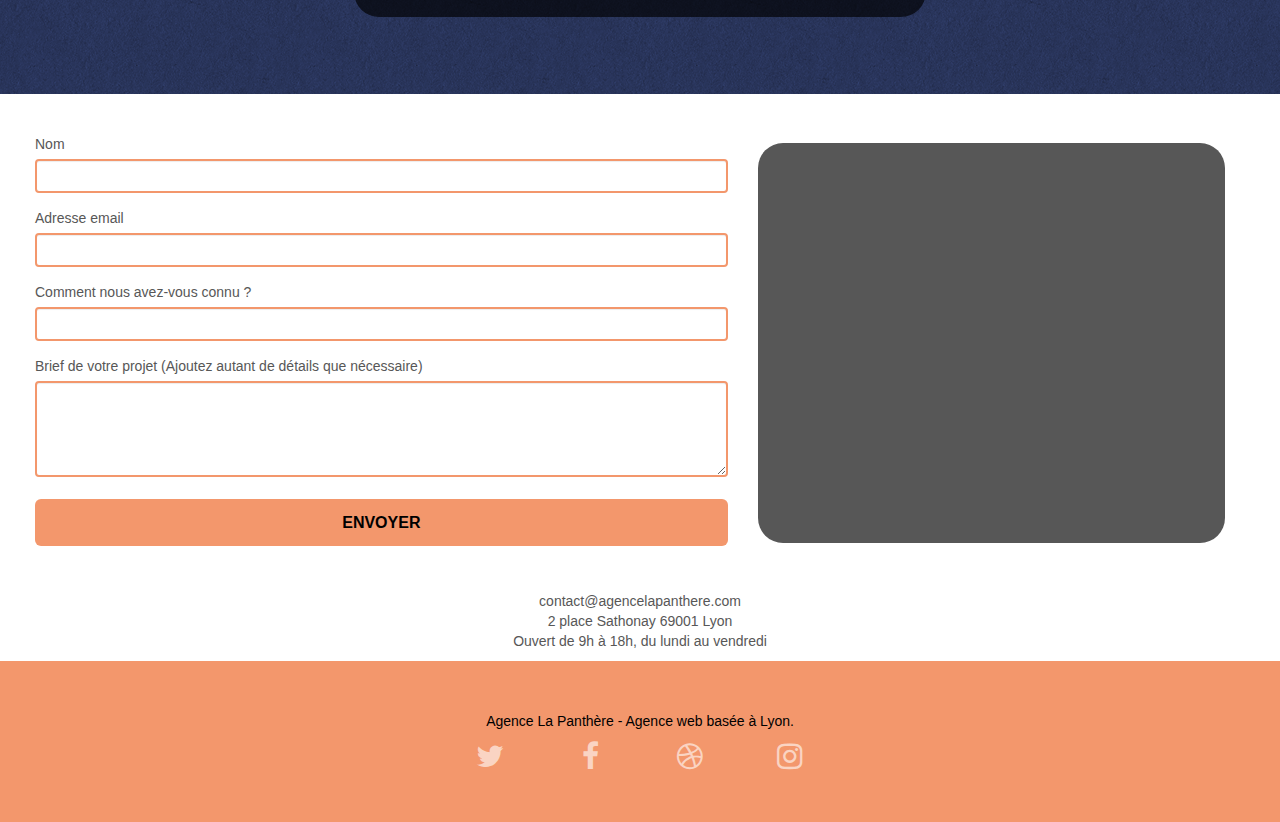
==== commit 3f320813: "slight adjustments, added comments" ====
--- a/index.html
+++ b/index.html
@@ -18,11 +18,6 @@
 
 	<!-- SEO: Added a title -->
     <title>Agence La Panthère, Lyon</title>
-
-    
-<!-- Analytics -->
- 
-<!-- Analytics END -->
     
 </head>
 <body>
@@ -44,8 +39,6 @@
 						<a href="index.html">Accueil</a>
 					</li>
 					<li>
-					</li>
-					<li>
 						<a href="#contact">Contact</a>   <!-- Deleted "page2" link, anchor to contact form moved to bottom of index instead-->
 					</li>
 				</ul>
@@ -58,7 +51,7 @@
 <div class="bloc bgc-dark-slate-blue bg-banniere d-bloc bg-t-edge bloc-bg-texture texture-paper b-parallax" id="bloc-1-hero">
 	<div class="container bloc-lg">
 		<div class="row tight-width-whitespace">
-			<div class="main-title">
+			<div class="main-title">      <!-- Contrast mods (blacked background) -->
 				<img src="img/logo.webp" class="center-block image-resize-mode main-logo" width="100" height="100" alt="logo agence la panthere webdesign lyon" />
 				<h1 class="text-center hero-bloc-text tc-white ">
 					Agence La Panthère
@@ -132,7 +125,7 @@
 	<div class="container bloc-lg">
 		<div class="row tight-width-whitespace black-background">
 			<div class="prez">
-				<!-- Contrast mods (see style.css) -->
+				<!-- Contrast mods (blacked background) -->
 				<h2 class="prez-title">
 					Nous souhaitons aider les entreprises de la région Lyonnaise à se développer et à connaître le succès. Nous travaillons pour aider les entreprises locales à attirer de nouveaux clients .<br>
 				</h2>
@@ -207,17 +200,17 @@
 
 <!-- bloc-5-cta -->
 <!-- Moved the form of page2.html to the bottom of index.html -->
-<div class="contact" id="contact">
+<div class="contact" id="contact">  <!-- id as anchor -->
 	<div class="bloc bgc-dark-slate-blue bg-banniere d-bloc bg-t-edge bloc-bg-texture texture-paper b-parallax contact-title">
-		<h4>Prêt pour redonner vie à votre projet? <br /><br />
+		<h4>Prêt pour redonner vie à votre projet? <br /><br />  <!-- Contrast mods (blacked background)-->
 		Contactez notre équipe!	
 		</h4>
 	</div>
-	<div class="form-maps">
+	<div class="form-maps">  <!-- page2.html form moved here -->
 	<div class="container bloc-lg" id="form">		
 		<div class="row">
 				<form id="form_1" novalidate>
-					<div class="form-group">
+					<div class="form-group">  <!-- Added aria-label to each input -->
 						<label>
 							Nom
 						</label>
@@ -240,14 +233,14 @@
 							Brief de votre projet (Ajoutez autant de détails que nécessaire)<br>
 						</label><textarea id="message" class="form-control" rows="4" cols="50" required aria-label="brief de votre projet"></textarea>
 					</div> 
-					<button class="bloc-button btn btn-lg btn-block cta-hero btn-atomic-tangerine" type="submit">
+					<button class="bloc-button btn btn-lg btn-block cta-hero btn-atomic-tangerine" type="submit" aria-label="envoyer">
 						Envoyer
 					</button>
 				</form>			
 		</div>
 	</div>
-	<div class="address">
-		<iframe src="https://www.google.com/maps/embed?pb=!1m18!1m12!1m3!1d2783.082950655558!2d4.827978615487979!3d45.769527821038956!2m3!1f0!2f0!3f0!3m2!1i1024!2i768!4f13.1!3m3!1m2!1s0x47f4eb020f3664e9%3A0x13e3d71752922c1f!2s2%20Pl.%20Sathonay%2C%2069001%20Lyon%2C%20France!5e0!3m2!1sfr!2sus!4v1652773995875!5m2!1sfr!2sus" width="400" height="300" style="border:0;" allowfullscreen="" loading="lazy" referrerpolicy="no-referrer-when-downgrade"></iframe>		
+	<div class="address">  <!-- Added a google maps card besides contact form -->
+		<iframe title="localisation agence la panthere lyon sur google maps" src="https://www.google.com/maps/embed?pb=!1m18!1m12!1m3!1d2783.082950655558!2d4.827978615487979!3d45.769527821038956!2m3!1f0!2f0!3f0!3m2!1i1024!2i768!4f13.1!3m3!1m2!1s0x47f4eb020f3664e9%3A0x13e3d71752922c1f!2s2%20Pl.%20Sathonay%2C%2069001%20Lyon%2C%20France!5e0!3m2!1sfr!2sus!4v1652773995875!5m2!1sfr!2sus" width="400" height="300" style="border:0;" allowfullscreen="" loading="lazy" referrerpolicy="no-referrer-when-downgrade"></iframe>		
 	</div>
 	</div>
 	<p>
@@ -274,22 +267,22 @@
 					</div>
 					<div class="col-sm-3">
 						<div class="text-center">
-							<a class="social" href="index.html" aria-label="facebook icon"><span class="fa fa-facebook icon-md"></span></a>
-						</div>
-					</div>
-					<div class="col-sm-3">
-						<div class="text-center">
-							<a class="social" href="index.html" aria-label="dribble icon"><span class="fa fa-dribbble icon-md"></span></a>
-						</div>
-					</div>
-					<div class="col-sm-3">
-						<div class="text-center">
-							<a class="social" href="index.html" aria-label="instagram icon"><span class="fa fa-instagram icon-md"></span></a>
+							<a class="social" href="index.html" aria-label="icone facebook"><span class="fa fa-facebook icon-md"></span></a>
+						</div>
+					</div>
+					<div class="col-sm-3">
+						<div class="text-center">
+							<a class="social" href="index.html" aria-label="icone dribble"><span class="fa fa-dribbble icon-md"></span></a>
+						</div>
+					</div>
+					<div class="col-sm-3">
+						<div class="text-center">
+							<a class="social" href="index.html" aria-label="icone instagram"><span class="fa fa-instagram icon-md"></span></a>
 						</div>
 					</div>
 					<!-- Deleted black hat keywords use -->
 				</div>
-				
+				<!-- Deleted useless links -->
 			</div>
 		</div>
 	</div>
--- a/style.css
+++ b/style.css
@@ -46,7 +46,7 @@
     width: 100%;
 }
 
-.contact p{
+.contact p{                        /* form adjustments */
     text-align: center;
 }
 .form-maps{
@@ -81,7 +81,7 @@
     display: flex;
     flex-direction: row;
     justify-content: center;
-    align-items: center;
+    align-items: center;                /* contact section title */
     width: 100%;
     height: 300px;
 }
@@ -92,6 +92,7 @@
      padding: 20px;
      color: #F3976C!important;
      margin: 0 20px;
+     z-index: 50;
  }
 .address{
     overflow:hidden;
@@ -99,7 +100,7 @@
     width: auto;
     height: 400px;
     width: 40%;
-    background: rgba(0, 0, 0, .66);
+    background: rgba(0, 0, 0, .66);           /* google maps card insertion */
     border-radius: 25px;
     margin: 0 25px;
 }
@@ -118,6 +119,7 @@
     display: flex;
     flex-direction: column;
     align-items: center;
+    z-index: 50;
 }
 .prez-title{                          /* changes for contrasts requirements */
     font-size: large;
@@ -840,7 +842,7 @@
 
 .black {
     color: black!important;
-}              /* added black color for some texts, in order to respect contrats for WCAG */
+}              /* added black color for some texts, in order to respect contrast for WCAG (footer) */
 
 .portfolio-thumb {
     margin: 0 auto 24px;
@@ -853,8 +855,9 @@
     margin: 0 20px;
     padding-top: 20px;
     width: 400px;
-    background: rgba(0, 0, 0, 0.66);
+    background: rgba(0, 0, 0, 0.66);  /* adapted main title with logo for contrast requirements */
     border-radius: 25px;
+    z-index: 50;
 }
 
 .portfolio-row {
